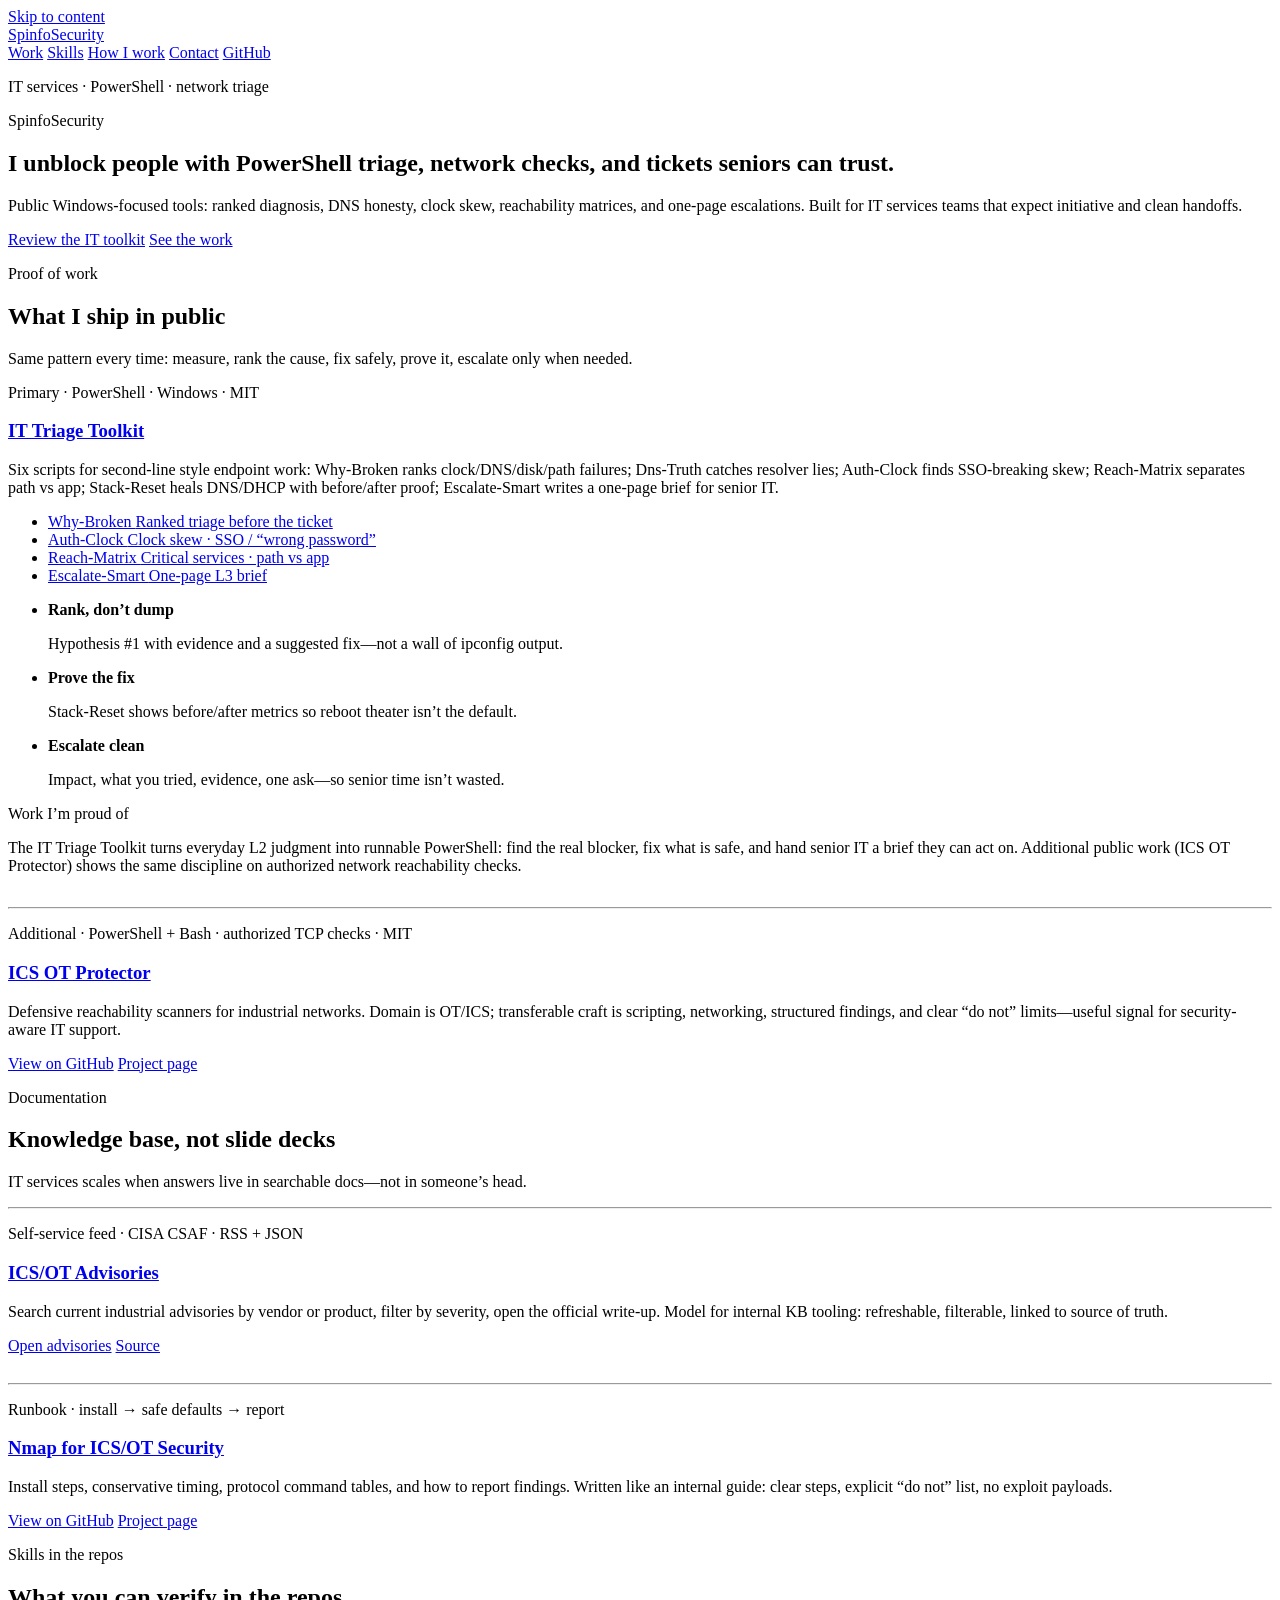
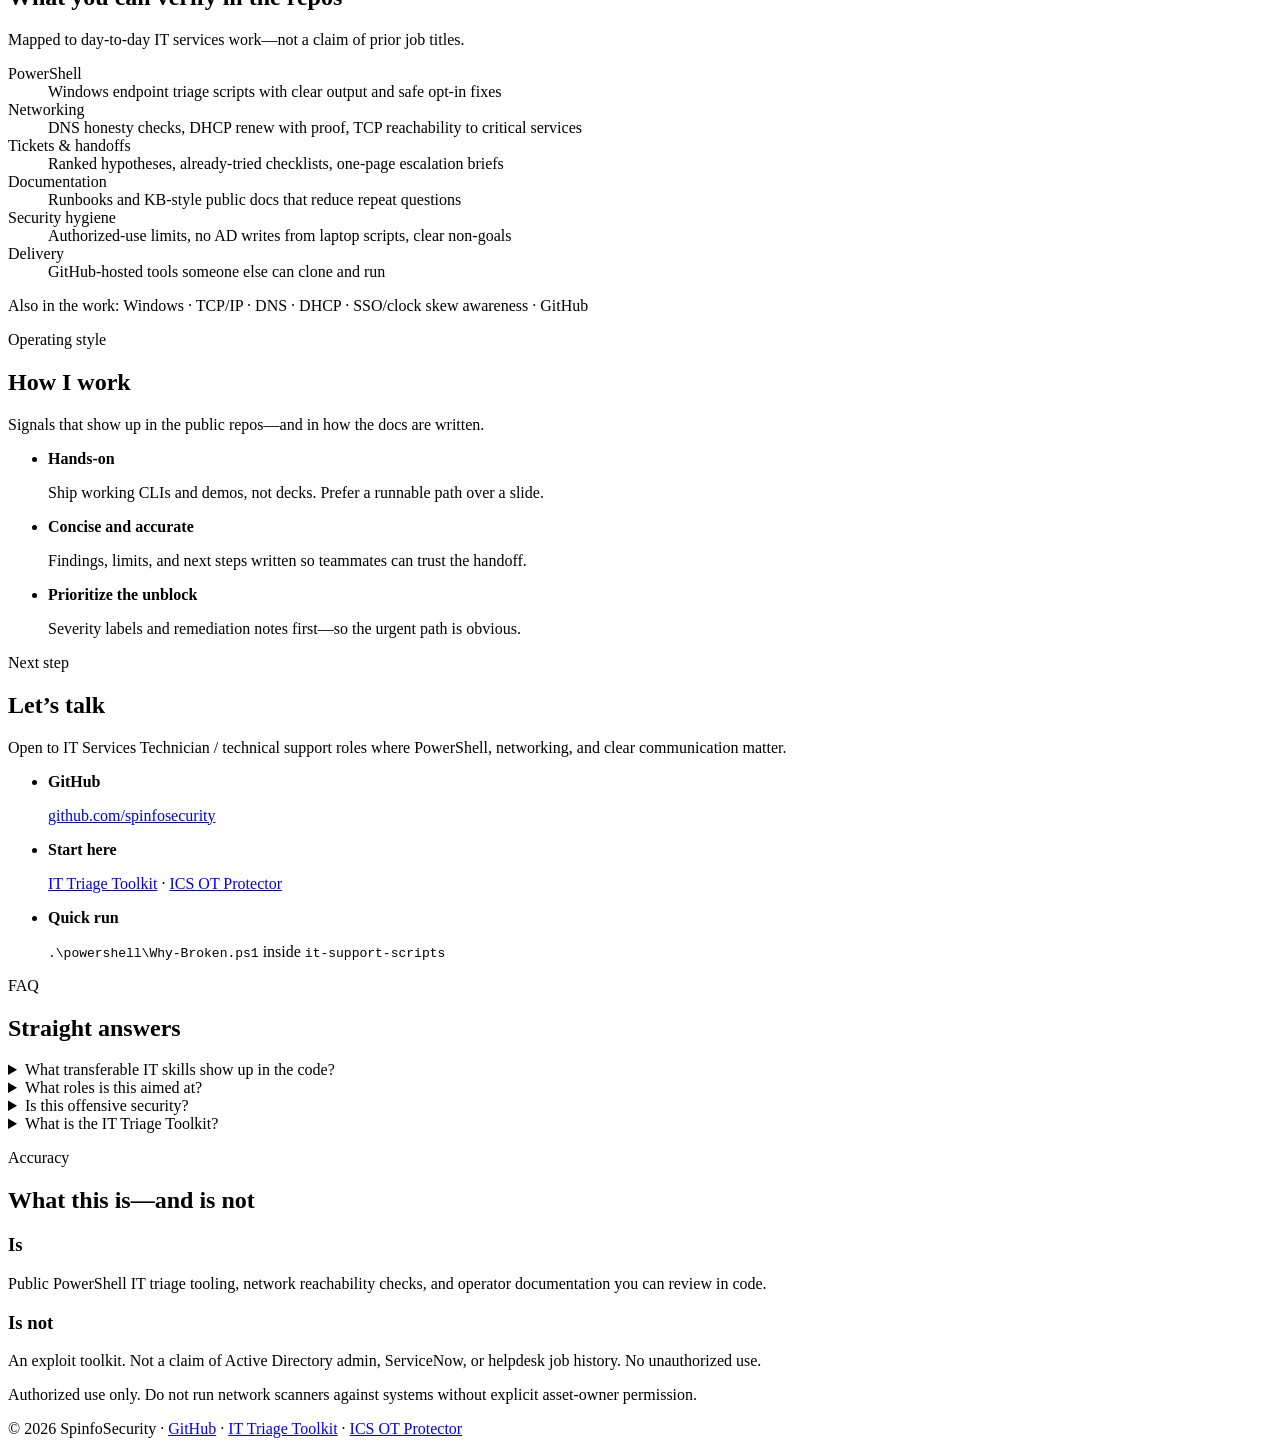
==== docs/job-hunting-site/index.html @ ee67f0ca "Interview-optimize docs for IT Services: triage toolkit first Rename framing to IT Triage Toolkit, d" ====
<!DOCTYPE html>
<html lang="en">
<head>
  <meta charset="utf-8">
  <meta name="viewport" content="width=device-width, initial-scale=1">
  <title>SpinfoSecurity | PowerShell IT Triage &amp; Network Troubleshooting</title>
  <meta name="description" content="PowerShell IT triage toolkit for Windows endpoints: ranked diagnosis, DNS honesty, clock skew, reachability checks, and clean escalations. Built for IT services teams that move fast.">
  <meta name="robots" content="index,follow,max-snippet:-1,max-image-preview:large">
  <meta name="author" content="SpinfoSecurity">
  <meta name="keywords" content="IT services, PowerShell, network troubleshooting, TCP/IP, DNS, DHCP, technical support, Windows, ticket escalation, IT documentation">
  <link rel="canonical" href="https://spinfosecurity.github.io/">
  <link rel="icon" href="/favicon.svg" type="image/svg+xml">
  <meta name="theme-color" content="#0a1219">
  <meta property="og:type" content="website">
  <meta property="og:locale" content="en_US">
  <meta property="og:site_name" content="SpinfoSecurity">
  <meta property="og:title" content="SpinfoSecurity | PowerShell IT Triage">
  <meta property="og:description" content="PowerShell tools for ranked endpoint triage, DNS/path checks, and escalation briefs—built for IT services work.">
  <meta property="og:url" content="https://spinfosecurity.github.io/">
  <meta property="og:image" content="https://spinfosecurity.github.io/og-image.svg">
  <meta name="twitter:card" content="summary_large_image">
  <meta name="twitter:image" content="https://spinfosecurity.github.io/og-image.svg">
  <meta name="twitter:title" content="SpinfoSecurity | PowerShell IT Triage">
  <meta name="twitter:description" content="Endpoint triage, network checks, and clean handoffs in public PowerShell.">
  <link rel="preconnect" href="https://fonts.googleapis.com">
  <link rel="preconnect" href="https://fonts.gstatic.com" crossorigin>
  <link href="https://fonts.googleapis.com/css2?family=IBM+Plex+Mono:wght@500;600&family=IBM+Plex+Sans:wght@400;600;700&family=Space+Grotesk:wght@500;600;700&display=swap" rel="stylesheet">
  <link rel="stylesheet" href="/styles.css">
  <script type="application/ld+json">
  {
    "@context": "https://schema.org",
    "@graph": [
      {
        "@type": "Person",
        "@id": "https://spinfosecurity.github.io/#person",
        "name": "SpinfoSecurity",
        "url": "https://spinfosecurity.github.io/",
        "sameAs": ["https://github.com/spinfosecurity"],
        "jobTitle": "IT services tooling — PowerShell triage and network troubleshooting",
        "description": "Builds public PowerShell tools for endpoint triage, DNS/path checks, and clean escalations, plus defensive network reachability scanners.",
        "knowsAbout": [
          "PowerShell",
          "Windows endpoint troubleshooting",
          "DNS and DHCP",
          "TCP/IP reachability",
          "Technical documentation",
          "Ticket escalation quality",
          "Network troubleshooting",
          "Security hygiene",
          "IT automation",
          "GitHub"
        ],
        "seeks": {
          "@type": "Occupation",
          "name": "IT Services Technician and technical support roles"
        }
      },
      {
        "@type": "WebSite",
        "@id": "https://spinfosecurity.github.io/#website",
        "url": "https://spinfosecurity.github.io/",
        "name": "SpinfoSecurity Portfolio",
        "description": "PowerShell IT triage portfolio: endpoint diagnosis, network checks, and escalation briefs in public code.",
        "publisher": { "@id": "https://spinfosecurity.github.io/#person" },
        "inLanguage": "en-US"
      },
      {
        "@type": "FAQPage",
        "@id": "https://spinfosecurity.github.io/#faq",
        "mainEntity": [
          {
            "@type": "Question",
            "name": "What transferable IT skills show up in the public code?",
            "acceptedAnswer": {
              "@type": "Answer",
              "text": "PowerShell on Windows for ranked endpoint triage, DNS honesty checks, clock skew (SSO), critical-service reachability, DNS/DHCP reset with proof, and one-page escalation briefs. Additional public work covers TCP reachability scanning and operator documentation."
            }
          },
          {
            "@type": "Question",
            "name": "What roles is SpinfoSecurity targeting?",
            "acceptedAnswer": {
              "@type": "Answer",
              "text": "IT Services Technician / technical support roles where PowerShell, network troubleshooting, clear tickets, and security hygiene matter. Public work demonstrates delivery—not a claim of prior job titles."
            }
          },
          {
            "@type": "Question",
            "name": "Is this offensive security or penetration testing?",
            "acceptedAnswer": {
              "@type": "Answer",
              "text": "No. The public tools perform authorized defensive TCP reachability checks. They are not an exploit framework, credential tester, or substitute for a full penetration test."
            }
          }
        ]
      }
    ]
  }
  </script>
</head>
<body>
  <a class="skip-link" href="#main">Skip to content</a>

  <header class="wrap top">
    <a class="brand" href="/">SpinfoSecurity</a>
    <nav class="nav" aria-label="Primary">
      <a href="#work">Work</a>
      <a href="#skills">Skills</a>
      <a href="#how">How I work</a>
      <a href="#contact">Contact</a>
      <a href="https://github.com/spinfosecurity">GitHub</a>
    </nav>
  </header>

  <main id="main">
    <section class="hero-band" aria-labelledby="hero-heading">
      <div class="wrap hero">
        <p class="kicker">IT services · PowerShell · network triage</p>
        <p class="hero-brand">SpinfoSecurity</p>
        <h1 id="hero-heading" class="hero-title">I unblock people with PowerShell triage, network checks, and tickets seniors can trust.</h1>
        <p class="lede">Public Windows-focused tools: ranked diagnosis, DNS honesty, clock skew, reachability matrices, and one-page escalations. Built for IT services teams that expect initiative and clean handoffs.</p>
        <div class="actions">
          <a class="btn" href="https://github.com/spinfosecurity/spinfosecurity/tree/main/it-support-scripts">Review the IT toolkit</a>
          <a class="btn btn-ghost" href="#work">See the work</a>
        </div>
      </div>
    </section>

    <div class="wrap">
      <section class="section" id="work" aria-labelledby="work-heading">
        <p class="section-label">Proof of work</p>
        <h2 id="work-heading">What I ship in public</h2>
        <p class="section-intro">Same pattern every time: measure, rank the cause, fix safely, prove it, escalate only when needed.</p>

        <article class="feature">
          <p class="feature-meta">Primary · PowerShell · Windows · MIT</p>
          <h3><a href="https://github.com/spinfosecurity/spinfosecurity/tree/main/it-support-scripts">IT Triage Toolkit</a></h3>
          <p>Six scripts for second-line style endpoint work: Why-Broken ranks clock/DNS/disk/path failures; Dns-Truth catches resolver lies; Auth-Clock finds SSO-breaking skew; Reach-Matrix separates path vs app; Stack-Reset heals DNS/DHCP with before/after proof; Escalate-Smart writes a one-page brief for senior IT.</p>
          <ul class="sector-list">
            <li>
              <a href="https://github.com/spinfosecurity/spinfosecurity/blob/main/it-support-scripts/powershell/Why-Broken.ps1">
                Why-Broken
                <span>Ranked triage before the ticket</span>
              </a>
            </li>
            <li>
              <a href="https://github.com/spinfosecurity/spinfosecurity/blob/main/it-support-scripts/powershell/Auth-Clock.ps1">
                Auth-Clock
                <span>Clock skew · SSO / “wrong password”</span>
              </a>
            </li>
            <li>
              <a href="https://github.com/spinfosecurity/spinfosecurity/blob/main/it-support-scripts/powershell/Reach-Matrix.ps1">
                Reach-Matrix
                <span>Critical services · path vs app</span>
              </a>
            </li>
            <li>
              <a href="https://github.com/spinfosecurity/spinfosecurity/blob/main/it-support-scripts/powershell/Escalate-Smart.ps1">
                Escalate-Smart
                <span>One-page L3 brief</span>
              </a>
            </li>
          </ul>
        </article>

        <ul class="proof-grid">
          <li>
            <strong>Rank, don’t dump</strong>
            <p>Hypothesis #1 with evidence and a suggested fix—not a wall of ipconfig output.</p>
          </li>
          <li>
            <strong>Prove the fix</strong>
            <p>Stack-Reset shows before/after metrics so reboot theater isn’t the default.</p>
          </li>
          <li>
            <strong>Escalate clean</strong>
            <p>Impact, what you tried, evidence, one ask—so senior time isn’t wasted.</p>
          </li>
        </ul>

        <div class="proud" aria-labelledby="proud-heading">
          <p class="section-label" id="proud-heading">Work I’m proud of</p>
          <p>The IT Triage Toolkit turns everyday L2 judgment into runnable PowerShell: find the real blocker, fix what is safe, and hand senior IT a brief they can act on. Additional public work (ICS OT Protector) shows the same discipline on authorized network reachability checks.</p>
        </div>

        <hr class="feature-rule" style="margin-top: 2rem;">

        <article class="feature">
          <p class="feature-meta">Additional · PowerShell + Bash · authorized TCP checks · MIT</p>
          <h3><a href="/projects/ics-ot-protector/">ICS OT Protector</a></h3>
          <p>Defensive reachability scanners for industrial networks. Domain is OT/ICS; transferable craft is scripting, networking, structured findings, and clear “do not” limits—useful signal for security-aware IT support.</p>
          <div class="actions">
            <a class="btn" href="https://github.com/spinfosecurity/ics-ot-protector">View on GitHub</a>
            <a class="btn btn-ghost" href="/projects/ics-ot-protector/">Project page</a>
          </div>
        </article>
      </section>

      <section class="section" id="docs" aria-labelledby="docs-heading">
        <p class="section-label">Documentation</p>
        <h2 id="docs-heading">Knowledge base, not slide decks</h2>
        <p class="section-intro">IT services scales when answers live in searchable docs—not in someone’s head.</p>

        <hr class="feature-rule">

        <article class="feature">
          <p class="feature-meta">Self-service feed · CISA CSAF · RSS + JSON</p>
          <h3><a href="https://spinfosecurity.github.io/ics-ot-advisories/">ICS/OT Advisories</a></h3>
          <p>Search current industrial advisories by vendor or product, filter by severity, open the official write-up. Model for internal KB tooling: refreshable, filterable, linked to source of truth.</p>
          <div class="actions">
            <a class="btn" href="https://spinfosecurity.github.io/ics-ot-advisories/">Open advisories</a>
            <a class="btn btn-ghost" href="https://github.com/spinfosecurity/ics-ot-advisories">Source</a>
          </div>
        </article>

        <hr class="feature-rule" style="margin-top: 1.75rem;">

        <article class="feature">
          <p class="feature-meta">Runbook · install → safe defaults → report</p>
          <h3><a href="/projects/nmap-ot-howto/">Nmap for ICS/OT Security</a></h3>
          <p>Install steps, conservative timing, protocol command tables, and how to report findings. Written like an internal guide: clear steps, explicit “do not” list, no exploit payloads.</p>
          <div class="actions">
            <a class="btn" href="https://github.com/spinfosecurity/nmap-ot-howto">View on GitHub</a>
            <a class="btn btn-ghost" href="/projects/nmap-ot-howto/">Project page</a>
          </div>
        </article>
      </section>

      <section class="section" id="skills" aria-labelledby="skills-heading">
        <p class="section-label">Skills in the repos</p>
        <h2 id="skills-heading">What you can verify in the repos</h2>
        <p class="section-intro">Mapped to day-to-day IT services work—not a claim of prior job titles.</p>

        <dl class="skill-list">
          <div>
            <dt>PowerShell</dt>
            <dd>Windows endpoint triage scripts with clear output and safe opt-in fixes</dd>
          </div>
          <div>
            <dt>Networking</dt>
            <dd>DNS honesty checks, DHCP renew with proof, TCP reachability to critical services</dd>
          </div>
          <div>
            <dt>Tickets &amp; handoffs</dt>
            <dd>Ranked hypotheses, already-tried checklists, one-page escalation briefs</dd>
          </div>
          <div>
            <dt>Documentation</dt>
            <dd>Runbooks and KB-style public docs that reduce repeat questions</dd>
          </div>
          <div>
            <dt>Security hygiene</dt>
            <dd>Authorized-use limits, no AD writes from laptop scripts, clear non-goals</dd>
          </div>
          <div>
            <dt>Delivery</dt>
            <dd>GitHub-hosted tools someone else can clone and run</dd>
          </div>
        </dl>

        <p class="keyword-plain">Also in the work: Windows · TCP/IP · DNS · DHCP · SSO/clock skew awareness · GitHub</p>
      </section>

      <section class="section" id="how" aria-labelledby="how-heading">
        <p class="section-label">Operating style</p>
        <h2 id="how-heading">How I work</h2>
        <p class="section-intro">Signals that show up in the public repos—and in how the docs are written.</p>
        <ul class="proof-grid">
          <li>
            <strong>Hands-on</strong>
            <p>Ship working CLIs and demos, not decks. Prefer a runnable path over a slide.</p>
          </li>
          <li>
            <strong>Concise and accurate</strong>
            <p>Findings, limits, and next steps written so teammates can trust the handoff.</p>
          </li>
          <li>
            <strong>Prioritize the unblock</strong>
            <p>Severity labels and remediation notes first—so the urgent path is obvious.</p>
          </li>
        </ul>
      </section>

      <section class="section" id="contact" aria-labelledby="contact-heading">
        <p class="section-label">Next step</p>
        <h2 id="contact-heading">Let’s talk</h2>
        <p class="section-intro">Open to IT Services Technician / technical support roles where PowerShell, networking, and clear communication matter.</p>
        <ul class="contact-list">
          <li>
            <strong>GitHub</strong>
            <p><a href="https://github.com/spinfosecurity">github.com/spinfosecurity</a></p>
          </li>
          <li>
            <strong>Start here</strong>
            <p><a href="https://github.com/spinfosecurity/spinfosecurity/tree/main/it-support-scripts">IT Triage Toolkit</a> · <a href="https://github.com/spinfosecurity/ics-ot-protector">ICS OT Protector</a></p>
          </li>
          <li>
            <strong>Quick run</strong>
            <p><code>.\powershell\Why-Broken.ps1</code> inside <code>it-support-scripts</code></p>
          </li>
        </ul>
      </section>

      <section class="section" id="faq" aria-labelledby="faq-heading">
        <p class="section-label">FAQ</p>
        <h2 id="faq-heading">Straight answers</h2>
        <div class="faq">
          <details>
            <summary>What transferable IT skills show up in the code?</summary>
            <p>PowerShell endpoint triage, DNS/DHCP checks, clock skew for SSO, critical-service reachability, escalation briefs, plus additional authorized TCP reachability tooling and runbook-style docs.</p>
          </details>
          <details>
            <summary>What roles is this aimed at?</summary>
            <p>IT Services Technician / technical support—where PowerShell, network troubleshooting, documentation, and security hygiene matter. Public work is proof of delivery, not a claim of prior titles.</p>
          </details>
          <details>
            <summary>Is this offensive security?</summary>
            <p>No. IT triage scripts are endpoint diagnostics. ICS tools perform authorized defensive TCP reachability checks only—not exploits, credential testing, or pen-tests.</p>
          </details>
          <details>
            <summary>What is the IT Triage Toolkit?</summary>
            <p>Six PowerShell scripts for second-line style work: ranked diagnosis, DNS honesty, auth clock, reach matrix, stack reset with proof, and smart escalation.</p>
          </details>
        </div>
      </section>

      <section class="section" aria-labelledby="truth-heading">
        <p class="section-label">Accuracy</p>
        <h2 id="truth-heading">What this is—and is not</h2>
        <div class="truth-box">
          <article>
            <h3>Is</h3>
            <p>Public PowerShell IT triage tooling, network reachability checks, and operator documentation you can review in code.</p>
          </article>
          <article>
            <h3>Is not</h3>
            <p>An exploit toolkit. Not a claim of Active Directory admin, ServiceNow, or helpdesk job history. No unauthorized use.</p>
          </article>
        </div>
        <p class="notice">Authorized use only. Do not run network scanners against systems without explicit asset-owner permission.</p>
      </section>
    </div>
  </main>

  <footer class="wrap">
    <p>© 2026 SpinfoSecurity · <a href="https://github.com/spinfosecurity">GitHub</a> · <a href="https://github.com/spinfosecurity/spinfosecurity/tree/main/it-support-scripts">IT Triage Toolkit</a> · <a href="/projects/ics-ot-protector/">ICS OT Protector</a></p>
  </footer>
</body>
</html>
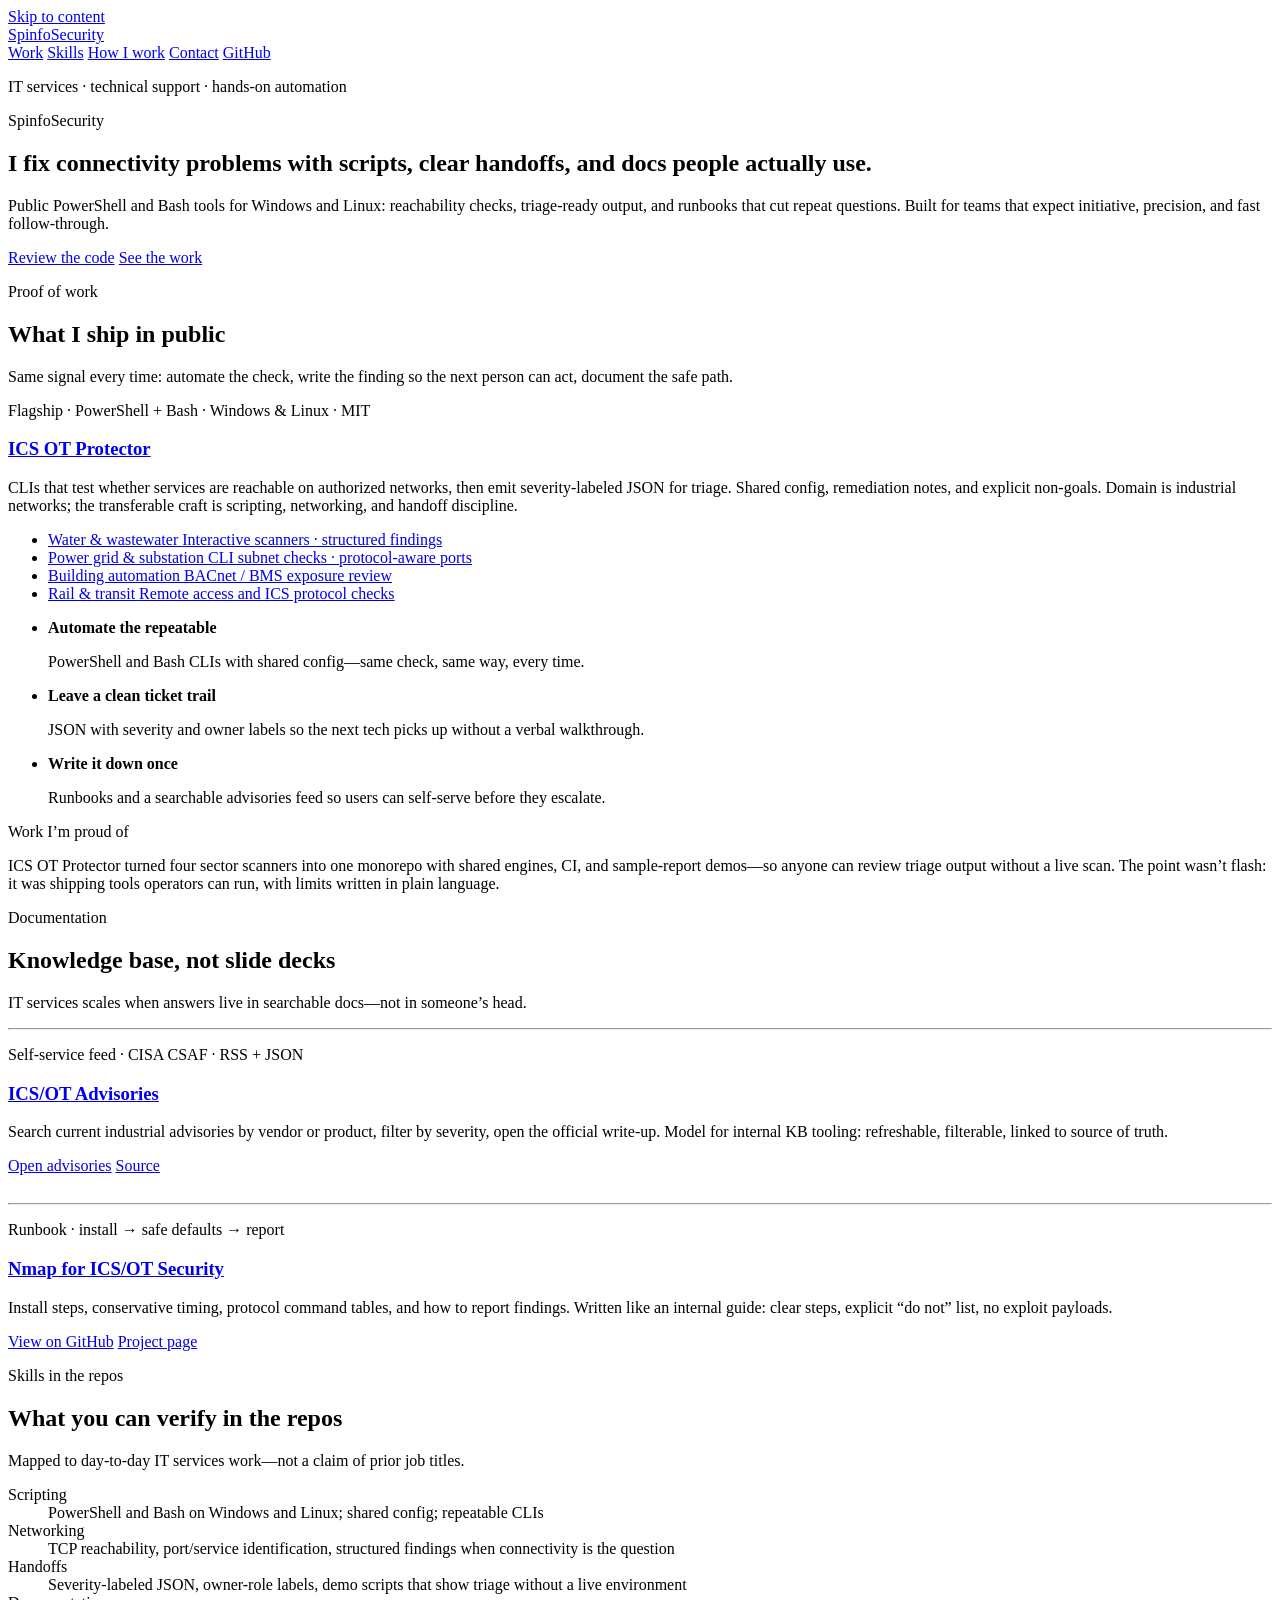
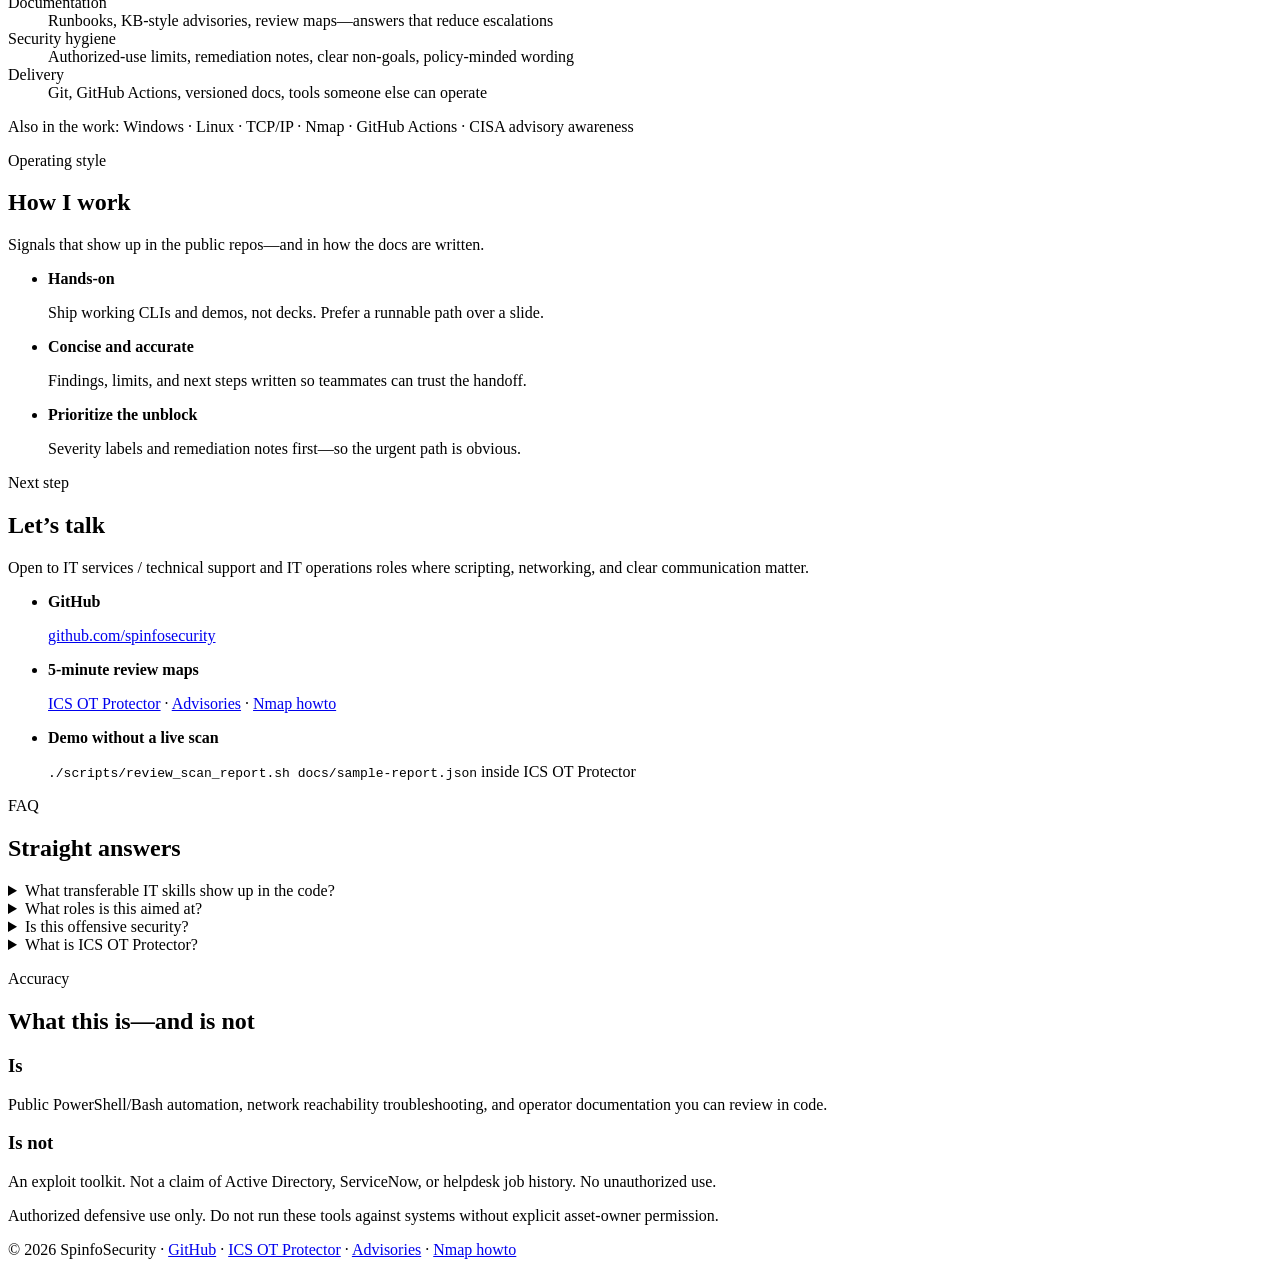
==== commit 7ac8658c: "Remove FAQ Straight answers section from portfolio Drop the on-page FAQ block and FAQPage JSON-LD so" ====
--- a/docs/job-hunting-site/index.html
+++ b/docs/job-hunting-site/index.html
@@ -3,25 +3,25 @@
 <head>
   <meta charset="utf-8">
   <meta name="viewport" content="width=device-width, initial-scale=1">
-  <title>SpinfoSecurity | PowerShell IT Triage &amp; Network Troubleshooting</title>
-  <meta name="description" content="PowerShell IT triage toolkit for Windows endpoints: ranked diagnosis, DNS honesty, clock skew, reachability checks, and clean escalations. Built for IT services teams that move fast.">
+  <title>SpinfoSecurity | Hands-on IT Automation &amp; Network Troubleshooting</title>
+  <meta name="description" content="Public PowerShell and Bash work for network troubleshooting, clear handoffs, and security-aware automation. Built for IT operations and technical support teams that move fast.">
   <meta name="robots" content="index,follow,max-snippet:-1,max-image-preview:large">
   <meta name="author" content="SpinfoSecurity">
-  <meta name="keywords" content="IT services, PowerShell, network troubleshooting, TCP/IP, DNS, DHCP, technical support, Windows, ticket escalation, IT documentation">
+  <meta name="keywords" content="IT automation, PowerShell, Bash, network troubleshooting, TCP/IP, technical support, IT documentation, security hygiene, Windows, Linux, GitHub Actions">
   <link rel="canonical" href="https://spinfosecurity.github.io/">
   <link rel="icon" href="/favicon.svg" type="image/svg+xml">
   <meta name="theme-color" content="#0a1219">
   <meta property="og:type" content="website">
   <meta property="og:locale" content="en_US">
   <meta property="og:site_name" content="SpinfoSecurity">
-  <meta property="og:title" content="SpinfoSecurity | PowerShell IT Triage">
-  <meta property="og:description" content="PowerShell tools for ranked endpoint triage, DNS/path checks, and escalation briefs—built for IT services work.">
+  <meta property="og:title" content="SpinfoSecurity | Hands-on IT Automation">
+  <meta property="og:description" content="PowerShell and Bash you can verify: network checks, triage output, and docs that reduce repeat questions.">
   <meta property="og:url" content="https://spinfosecurity.github.io/">
   <meta property="og:image" content="https://spinfosecurity.github.io/og-image.svg">
   <meta name="twitter:card" content="summary_large_image">
   <meta name="twitter:image" content="https://spinfosecurity.github.io/og-image.svg">
-  <meta name="twitter:title" content="SpinfoSecurity | PowerShell IT Triage">
-  <meta name="twitter:description" content="Endpoint triage, network checks, and clean handoffs in public PowerShell.">
+  <meta name="twitter:title" content="SpinfoSecurity | Hands-on IT Automation">
+  <meta name="twitter:description" content="Scripting, network troubleshooting, and operator docs—open to IT operations and technical support roles.">
   <link rel="preconnect" href="https://fonts.googleapis.com">
   <link rel="preconnect" href="https://fonts.gstatic.com" crossorigin>
   <link href="https://fonts.googleapis.com/css2?family=IBM+Plex+Mono:wght@500;600&family=IBM+Plex+Sans:wght@400;600;700&family=Space+Grotesk:wght@500;600;700&display=swap" rel="stylesheet">
@@ -36,23 +36,23 @@
         "name": "SpinfoSecurity",
         "url": "https://spinfosecurity.github.io/",
         "sameAs": ["https://github.com/spinfosecurity"],
-        "jobTitle": "IT services tooling — PowerShell triage and network troubleshooting",
-        "description": "Builds public PowerShell tools for endpoint triage, DNS/path checks, and clean escalations, plus defensive network reachability scanners.",
+        "jobTitle": "IT automation and technical support tooling developer",
+        "description": "Builds public PowerShell and Bash tools for network troubleshooting, operator documentation, and security-aware automation.",
         "knowsAbout": [
-          "PowerShell",
-          "Windows endpoint troubleshooting",
-          "DNS and DHCP",
-          "TCP/IP reachability",
+          "PowerShell automation",
+          "Bash scripting",
+          "Network troubleshooting",
+          "TCP/IP",
           "Technical documentation",
-          "Ticket escalation quality",
-          "Network troubleshooting",
+          "Windows",
+          "Linux",
           "Security hygiene",
           "IT automation",
-          "GitHub"
+          "GitHub Actions"
         ],
         "seeks": {
           "@type": "Occupation",
-          "name": "IT Services Technician and technical support roles"
+          "name": "IT services, technical support, and IT operations roles"
         }
       },
       {
@@ -60,39 +60,9 @@
         "@id": "https://spinfosecurity.github.io/#website",
         "url": "https://spinfosecurity.github.io/",
         "name": "SpinfoSecurity Portfolio",
-        "description": "PowerShell IT triage portfolio: endpoint diagnosis, network checks, and escalation briefs in public code.",
+        "description": "Hands-on IT automation portfolio: PowerShell, Bash, network troubleshooting, and operator documentation in public code.",
         "publisher": { "@id": "https://spinfosecurity.github.io/#person" },
         "inLanguage": "en-US"
-      },
-      {
-        "@type": "FAQPage",
-        "@id": "https://spinfosecurity.github.io/#faq",
-        "mainEntity": [
-          {
-            "@type": "Question",
-            "name": "What transferable IT skills show up in the public code?",
-            "acceptedAnswer": {
-              "@type": "Answer",
-              "text": "PowerShell on Windows for ranked endpoint triage, DNS honesty checks, clock skew (SSO), critical-service reachability, DNS/DHCP reset with proof, and one-page escalation briefs. Additional public work covers TCP reachability scanning and operator documentation."
-            }
-          },
-          {
-            "@type": "Question",
-            "name": "What roles is SpinfoSecurity targeting?",
-            "acceptedAnswer": {
-              "@type": "Answer",
-              "text": "IT Services Technician / technical support roles where PowerShell, network troubleshooting, clear tickets, and security hygiene matter. Public work demonstrates delivery—not a claim of prior job titles."
-            }
-          },
-          {
-            "@type": "Question",
-            "name": "Is this offensive security or penetration testing?",
-            "acceptedAnswer": {
-              "@type": "Answer",
-              "text": "No. The public tools perform authorized defensive TCP reachability checks. They are not an exploit framework, credential tester, or substitute for a full penetration test."
-            }
-          }
-        ]
       }
     ]
   }
@@ -115,12 +85,12 @@
   <main id="main">
     <section class="hero-band" aria-labelledby="hero-heading">
       <div class="wrap hero">
-        <p class="kicker">IT services · PowerShell · network triage</p>
+        <p class="kicker">IT services · technical support · hands-on automation</p>
         <p class="hero-brand">SpinfoSecurity</p>
-        <h1 id="hero-heading" class="hero-title">I unblock people with PowerShell triage, network checks, and tickets seniors can trust.</h1>
-        <p class="lede">Public Windows-focused tools: ranked diagnosis, DNS honesty, clock skew, reachability matrices, and one-page escalations. Built for IT services teams that expect initiative and clean handoffs.</p>
+        <h1 id="hero-heading" class="hero-title">I fix connectivity problems with scripts, clear handoffs, and docs people actually use.</h1>
+        <p class="lede">Public PowerShell and Bash tools for Windows and Linux: reachability checks, triage-ready output, and runbooks that cut repeat questions. Built for teams that expect initiative, precision, and fast follow-through.</p>
         <div class="actions">
-          <a class="btn" href="https://github.com/spinfosecurity/spinfosecurity/tree/main/it-support-scripts">Review the IT toolkit</a>
+          <a class="btn" href="https://github.com/spinfosecurity/ics-ot-protector">Review the code</a>
           <a class="btn btn-ghost" href="#work">See the work</a>
         </div>
       </div>
@@ -130,35 +100,35 @@
       <section class="section" id="work" aria-labelledby="work-heading">
         <p class="section-label">Proof of work</p>
         <h2 id="work-heading">What I ship in public</h2>
-        <p class="section-intro">Same pattern every time: measure, rank the cause, fix safely, prove it, escalate only when needed.</p>
+        <p class="section-intro">Same signal every time: automate the check, write the finding so the next person can act, document the safe path.</p>
 
         <article class="feature">
-          <p class="feature-meta">Primary · PowerShell · Windows · MIT</p>
-          <h3><a href="https://github.com/spinfosecurity/spinfosecurity/tree/main/it-support-scripts">IT Triage Toolkit</a></h3>
-          <p>Six scripts for second-line style endpoint work: Why-Broken ranks clock/DNS/disk/path failures; Dns-Truth catches resolver lies; Auth-Clock finds SSO-breaking skew; Reach-Matrix separates path vs app; Stack-Reset heals DNS/DHCP with before/after proof; Escalate-Smart writes a one-page brief for senior IT.</p>
+          <p class="feature-meta">Flagship · PowerShell + Bash · Windows &amp; Linux · MIT</p>
+          <h3><a href="/projects/ics-ot-protector/">ICS OT Protector</a></h3>
+          <p>CLIs that test whether services are reachable on authorized networks, then emit severity-labeled JSON for triage. Shared config, remediation notes, and explicit non-goals. Domain is industrial networks; the transferable craft is scripting, networking, and handoff discipline.</p>
           <ul class="sector-list">
             <li>
-              <a href="https://github.com/spinfosecurity/spinfosecurity/blob/main/it-support-scripts/powershell/Why-Broken.ps1">
-                Why-Broken
-                <span>Ranked triage before the ticket</span>
+              <a href="https://github.com/spinfosecurity/ics-ot-protector/tree/main/scanners/water">
+                Water &amp; wastewater
+                <span>Interactive scanners · structured findings</span>
               </a>
             </li>
             <li>
-              <a href="https://github.com/spinfosecurity/spinfosecurity/blob/main/it-support-scripts/powershell/Auth-Clock.ps1">
-                Auth-Clock
-                <span>Clock skew · SSO / “wrong password”</span>
+              <a href="https://github.com/spinfosecurity/ics-ot-protector/tree/main/scanners/energy-grid">
+                Power grid &amp; substation
+                <span>CLI subnet checks · protocol-aware ports</span>
               </a>
             </li>
             <li>
-              <a href="https://github.com/spinfosecurity/spinfosecurity/blob/main/it-support-scripts/powershell/Reach-Matrix.ps1">
-                Reach-Matrix
-                <span>Critical services · path vs app</span>
+              <a href="https://github.com/spinfosecurity/ics-ot-protector/tree/main/scanners/bas">
+                Building automation
+                <span>BACnet / BMS exposure review</span>
               </a>
             </li>
             <li>
-              <a href="https://github.com/spinfosecurity/spinfosecurity/blob/main/it-support-scripts/powershell/Escalate-Smart.ps1">
-                Escalate-Smart
-                <span>One-page L3 brief</span>
+              <a href="https://github.com/spinfosecurity/ics-ot-protector/tree/main/scanners/rail">
+                Rail &amp; transit
+                <span>Remote access and ICS protocol checks</span>
               </a>
             </li>
           </ul>
@@ -166,35 +136,23 @@
 
         <ul class="proof-grid">
           <li>
-            <strong>Rank, don’t dump</strong>
-            <p>Hypothesis #1 with evidence and a suggested fix—not a wall of ipconfig output.</p>
-          </li>
-          <li>
-            <strong>Prove the fix</strong>
-            <p>Stack-Reset shows before/after metrics so reboot theater isn’t the default.</p>
-          </li>
-          <li>
-            <strong>Escalate clean</strong>
-            <p>Impact, what you tried, evidence, one ask—so senior time isn’t wasted.</p>
+            <strong>Automate the repeatable</strong>
+            <p>PowerShell and Bash CLIs with shared config—same check, same way, every time.</p>
+          </li>
+          <li>
+            <strong>Leave a clean ticket trail</strong>
+            <p>JSON with severity and owner labels so the next tech picks up without a verbal walkthrough.</p>
+          </li>
+          <li>
+            <strong>Write it down once</strong>
+            <p>Runbooks and a searchable advisories feed so users can self-serve before they escalate.</p>
           </li>
         </ul>
 
         <div class="proud" aria-labelledby="proud-heading">
           <p class="section-label" id="proud-heading">Work I’m proud of</p>
-          <p>The IT Triage Toolkit turns everyday L2 judgment into runnable PowerShell: find the real blocker, fix what is safe, and hand senior IT a brief they can act on. Additional public work (ICS OT Protector) shows the same discipline on authorized network reachability checks.</p>
+          <p>ICS OT Protector turned four sector scanners into one monorepo with shared engines, CI, and sample-report demos—so anyone can review triage output without a live scan. The point wasn’t flash: it was shipping tools operators can run, with limits written in plain language.</p>
         </div>
-
-        <hr class="feature-rule" style="margin-top: 2rem;">
-
-        <article class="feature">
-          <p class="feature-meta">Additional · PowerShell + Bash · authorized TCP checks · MIT</p>
-          <h3><a href="/projects/ics-ot-protector/">ICS OT Protector</a></h3>
-          <p>Defensive reachability scanners for industrial networks. Domain is OT/ICS; transferable craft is scripting, networking, structured findings, and clear “do not” limits—useful signal for security-aware IT support.</p>
-          <div class="actions">
-            <a class="btn" href="https://github.com/spinfosecurity/ics-ot-protector">View on GitHub</a>
-            <a class="btn btn-ghost" href="/projects/ics-ot-protector/">Project page</a>
-          </div>
-        </article>
       </section>
 
       <section class="section" id="docs" aria-labelledby="docs-heading">
@@ -234,32 +192,32 @@
 
         <dl class="skill-list">
           <div>
-            <dt>PowerShell</dt>
-            <dd>Windows endpoint triage scripts with clear output and safe opt-in fixes</dd>
+            <dt>Scripting</dt>
+            <dd>PowerShell and Bash on Windows and Linux; shared config; repeatable CLIs</dd>
           </div>
           <div>
             <dt>Networking</dt>
-            <dd>DNS honesty checks, DHCP renew with proof, TCP reachability to critical services</dd>
-          </div>
-          <div>
-            <dt>Tickets &amp; handoffs</dt>
-            <dd>Ranked hypotheses, already-tried checklists, one-page escalation briefs</dd>
+            <dd>TCP reachability, port/service identification, structured findings when connectivity is the question</dd>
+          </div>
+          <div>
+            <dt>Handoffs</dt>
+            <dd>Severity-labeled JSON, owner-role labels, demo scripts that show triage without a live environment</dd>
           </div>
           <div>
             <dt>Documentation</dt>
-            <dd>Runbooks and KB-style public docs that reduce repeat questions</dd>
+            <dd>Runbooks, KB-style advisories, review maps—answers that reduce escalations</dd>
           </div>
           <div>
             <dt>Security hygiene</dt>
-            <dd>Authorized-use limits, no AD writes from laptop scripts, clear non-goals</dd>
+            <dd>Authorized-use limits, remediation notes, clear non-goals, policy-minded wording</dd>
           </div>
           <div>
             <dt>Delivery</dt>
-            <dd>GitHub-hosted tools someone else can clone and run</dd>
+            <dd>Git, GitHub Actions, versioned docs, tools someone else can operate</dd>
           </div>
         </dl>
 
-        <p class="keyword-plain">Also in the work: Windows · TCP/IP · DNS · DHCP · SSO/clock skew awareness · GitHub</p>
+        <p class="keyword-plain">Also in the work: Windows · Linux · TCP/IP · Nmap · GitHub Actions · CISA advisory awareness</p>
       </section>
 
       <section class="section" id="how" aria-labelledby="how-heading">
@@ -285,19 +243,19 @@
       <section class="section" id="contact" aria-labelledby="contact-heading">
         <p class="section-label">Next step</p>
         <h2 id="contact-heading">Let’s talk</h2>
-        <p class="section-intro">Open to IT Services Technician / technical support roles where PowerShell, networking, and clear communication matter.</p>
+        <p class="section-intro">Open to IT services / technical support and IT operations roles where scripting, networking, and clear communication matter.</p>
         <ul class="contact-list">
           <li>
             <strong>GitHub</strong>
             <p><a href="https://github.com/spinfosecurity">github.com/spinfosecurity</a></p>
           </li>
           <li>
-            <strong>Start here</strong>
-            <p><a href="https://github.com/spinfosecurity/spinfosecurity/tree/main/it-support-scripts">IT Triage Toolkit</a> · <a href="https://github.com/spinfosecurity/ics-ot-protector">ICS OT Protector</a></p>
-          </li>
-          <li>
-            <strong>Quick run</strong>
-            <p><code>.\powershell\Why-Broken.ps1</code> inside <code>it-support-scripts</code></p>
+            <strong>5-minute review maps</strong>
+            <p><a href="https://github.com/spinfosecurity/ics-ot-protector/blob/main/docs/for-employers.md">ICS OT Protector</a> · <a href="https://github.com/spinfosecurity/ics-ot-advisories/blob/main/FOR-EMPLOYERS.md">Advisories</a> · <a href="https://github.com/spinfosecurity/nmap-ot-howto/blob/main/FOR-EMPLOYERS.md">Nmap howto</a></p>
+          </li>
+          <li>
+            <strong>Demo without a live scan</strong>
+            <p><code>./scripts/review_scan_report.sh docs/sample-report.json</code> inside ICS OT Protector</p>
           </li>
         </ul>
       </section>
@@ -308,19 +266,19 @@
         <div class="faq">
           <details>
             <summary>What transferable IT skills show up in the code?</summary>
-            <p>PowerShell endpoint triage, DNS/DHCP checks, clock skew for SSO, critical-service reachability, escalation briefs, plus additional authorized TCP reachability tooling and runbook-style docs.</p>
+            <p>PowerShell and Bash on Windows and Linux, TCP/IP reachability troubleshooting, structured triage output, runbook-style docs, Git/GitHub Actions, and security-aware workflows with clear authorized-use limits.</p>
           </details>
           <details>
             <summary>What roles is this aimed at?</summary>
-            <p>IT Services Technician / technical support—where PowerShell, network troubleshooting, documentation, and security hygiene matter. Public work is proof of delivery, not a claim of prior titles.</p>
+            <p>IT services / technical support and IT operations—where scripting, network troubleshooting, documentation, and security hygiene matter. Public work is proof of delivery, not a claim of prior titles.</p>
           </details>
           <details>
             <summary>Is this offensive security?</summary>
-            <p>No. IT triage scripts are endpoint diagnostics. ICS tools perform authorized defensive TCP reachability checks only—not exploits, credential testing, or pen-tests.</p>
+            <p>No. Authorized defensive TCP reachability checks only. Not an exploit framework, credential tester, or pen-test substitute.</p>
           </details>
           <details>
-            <summary>What is the IT Triage Toolkit?</summary>
-            <p>Six PowerShell scripts for second-line style work: ranked diagnosis, DNS honesty, auth clock, reach matrix, stack reset with proof, and smart escalation.</p>
+            <summary>What is ICS OT Protector?</summary>
+            <p>An open-source monorepo of sector scanners (water, energy, building automation, rail) with shared engines and JSON reports. Domain is OT/ICS; craft is automation, networking, and operator docs.</p>
           </details>
         </div>
       </section>
@@ -331,20 +289,20 @@
         <div class="truth-box">
           <article>
             <h3>Is</h3>
-            <p>Public PowerShell IT triage tooling, network reachability checks, and operator documentation you can review in code.</p>
+            <p>Public PowerShell/Bash automation, network reachability troubleshooting, and operator documentation you can review in code.</p>
           </article>
           <article>
             <h3>Is not</h3>
-            <p>An exploit toolkit. Not a claim of Active Directory admin, ServiceNow, or helpdesk job history. No unauthorized use.</p>
+            <p>An exploit toolkit. Not a claim of Active Directory, ServiceNow, or helpdesk job history. No unauthorized use.</p>
           </article>
         </div>
-        <p class="notice">Authorized use only. Do not run network scanners against systems without explicit asset-owner permission.</p>
+        <p class="notice">Authorized defensive use only. Do not run these tools against systems without explicit asset-owner permission.</p>
       </section>
     </div>
   </main>
 
   <footer class="wrap">
-    <p>© 2026 SpinfoSecurity · <a href="https://github.com/spinfosecurity">GitHub</a> · <a href="https://github.com/spinfosecurity/spinfosecurity/tree/main/it-support-scripts">IT Triage Toolkit</a> · <a href="/projects/ics-ot-protector/">ICS OT Protector</a></p>
+    <p>© 2026 SpinfoSecurity · <a href="https://github.com/spinfosecurity">GitHub</a> · <a href="/projects/ics-ot-protector/">ICS OT Protector</a> · <a href="https://spinfosecurity.github.io/ics-ot-advisories/">Advisories</a> · <a href="/projects/nmap-ot-howto/">Nmap howto</a></p>
   </footer>
 </body>
 </html>
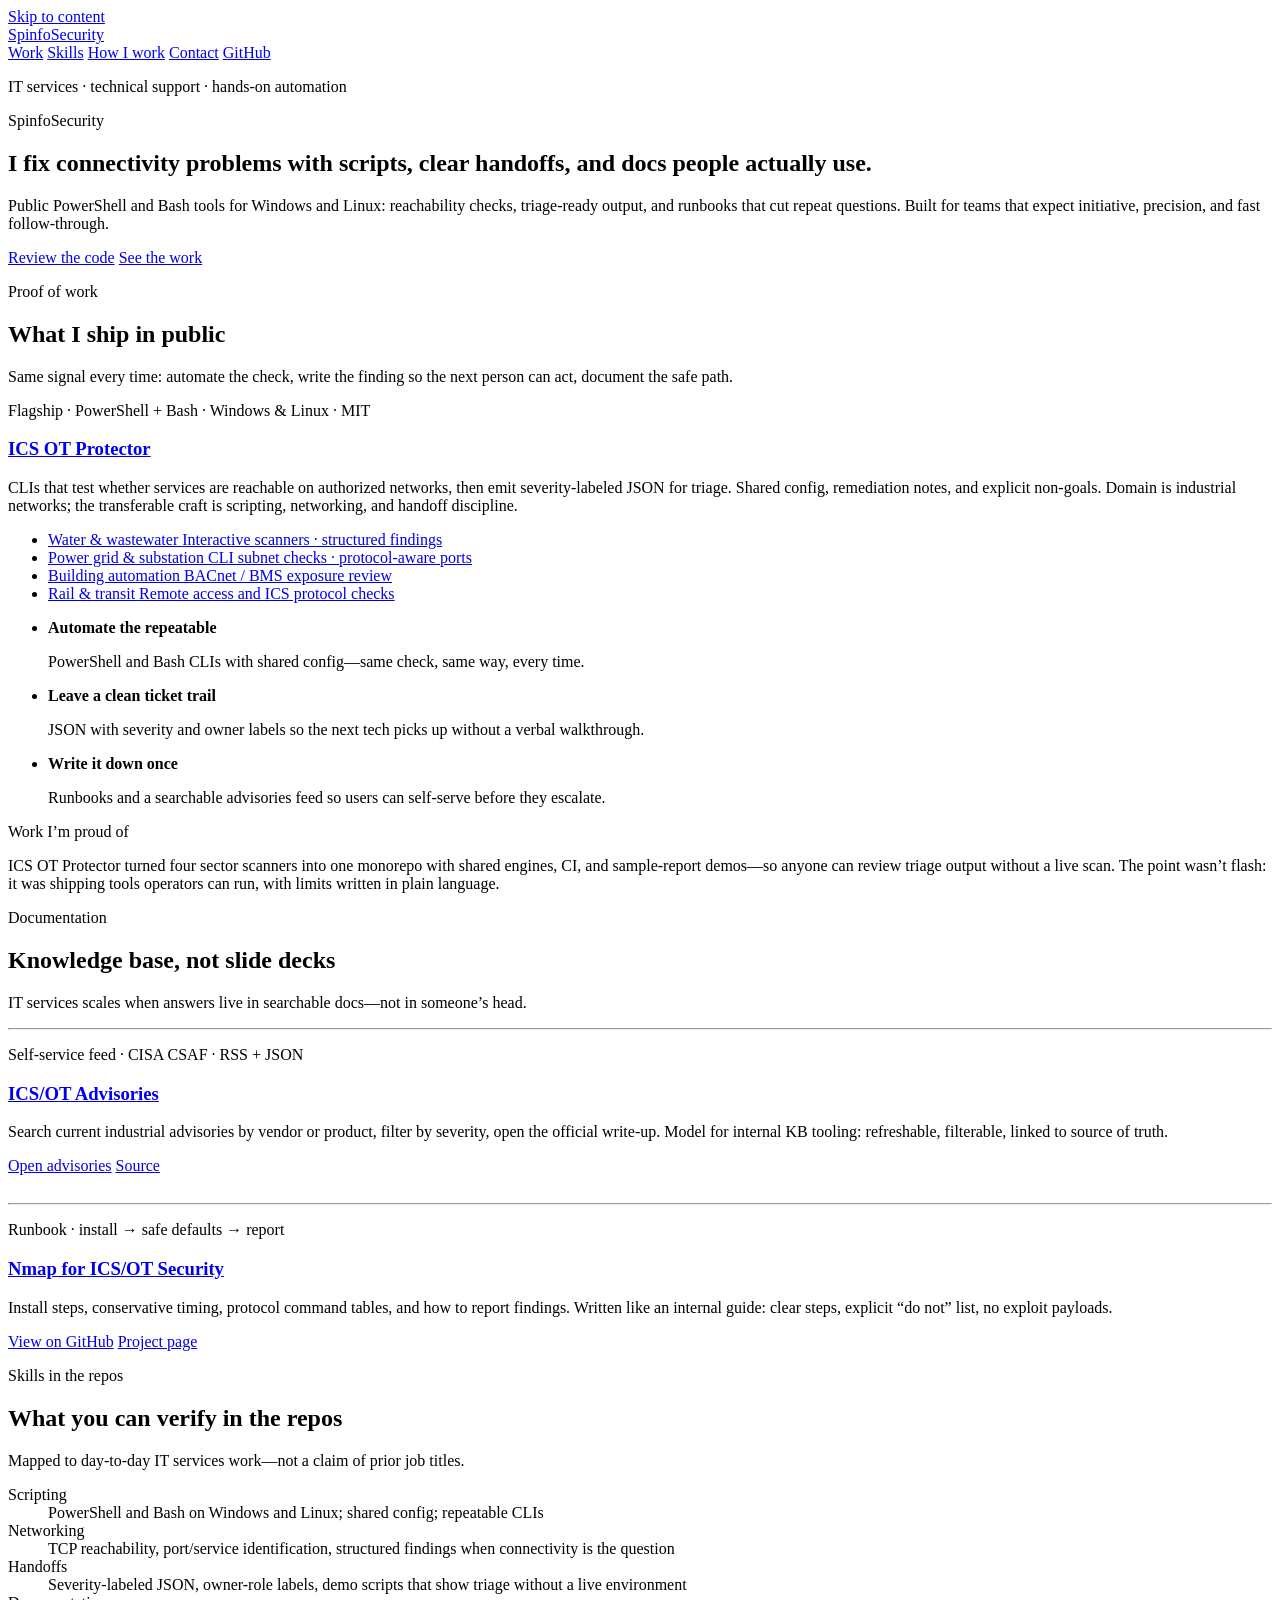
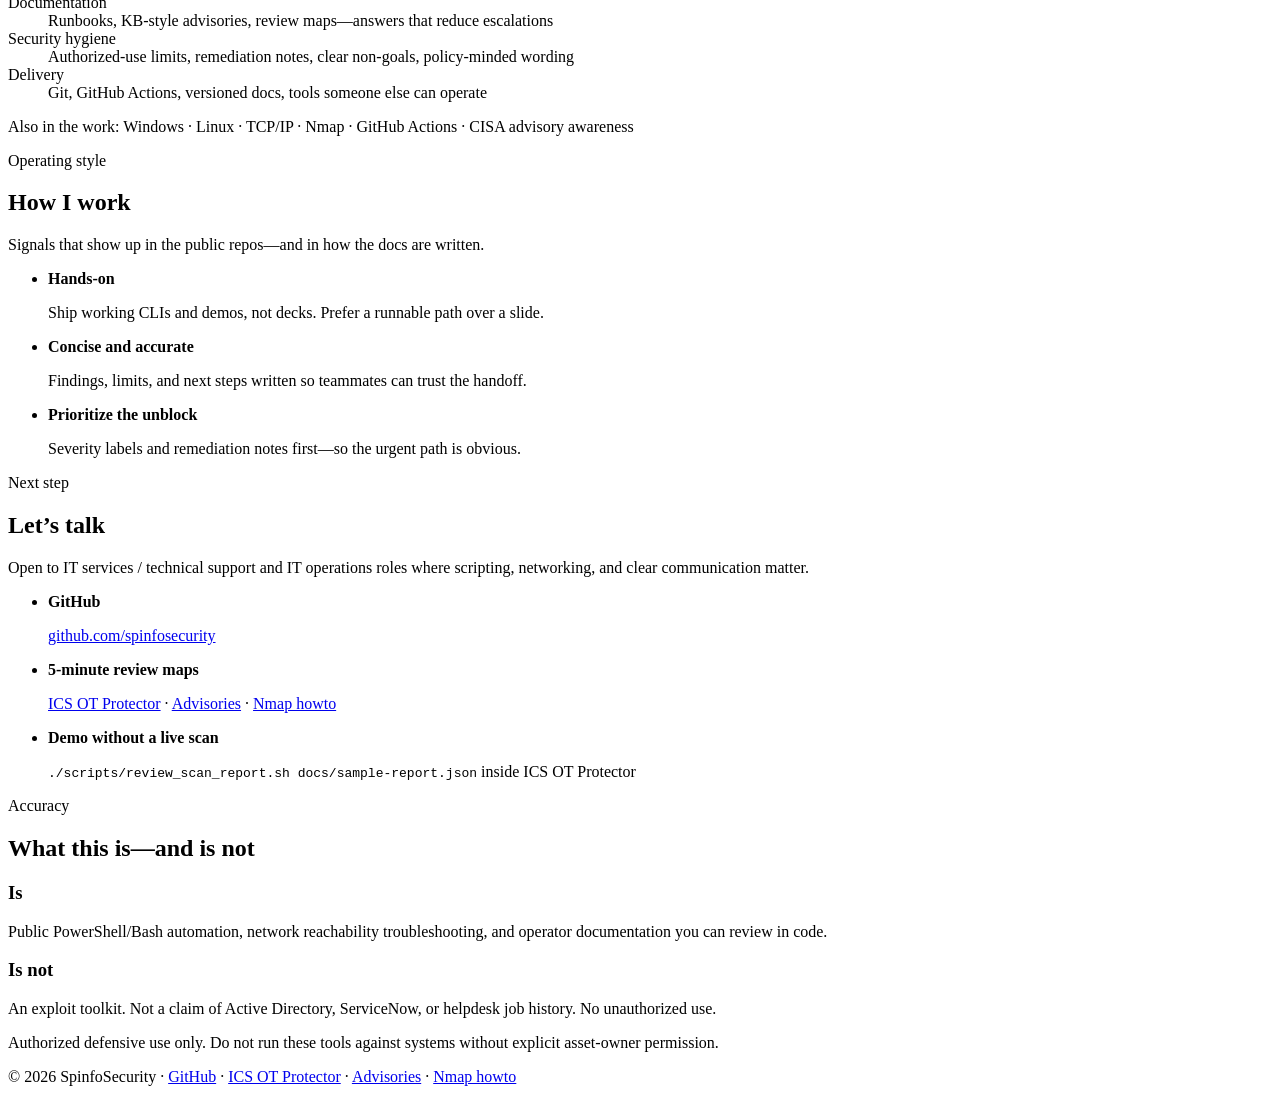
==== commit 9f2f1858: "Remove on-page FAQ Straight answers block Complete the FAQ removal by deleting the visible section a" ====
--- a/docs/job-hunting-site/index.html
+++ b/docs/job-hunting-site/index.html
@@ -260,29 +260,6 @@
         </ul>
       </section>
 
-      <section class="section" id="faq" aria-labelledby="faq-heading">
-        <p class="section-label">FAQ</p>
-        <h2 id="faq-heading">Straight answers</h2>
-        <div class="faq">
-          <details>
-            <summary>What transferable IT skills show up in the code?</summary>
-            <p>PowerShell and Bash on Windows and Linux, TCP/IP reachability troubleshooting, structured triage output, runbook-style docs, Git/GitHub Actions, and security-aware workflows with clear authorized-use limits.</p>
-          </details>
-          <details>
-            <summary>What roles is this aimed at?</summary>
-            <p>IT services / technical support and IT operations—where scripting, network troubleshooting, documentation, and security hygiene matter. Public work is proof of delivery, not a claim of prior titles.</p>
-          </details>
-          <details>
-            <summary>Is this offensive security?</summary>
-            <p>No. Authorized defensive TCP reachability checks only. Not an exploit framework, credential tester, or pen-test substitute.</p>
-          </details>
-          <details>
-            <summary>What is ICS OT Protector?</summary>
-            <p>An open-source monorepo of sector scanners (water, energy, building automation, rail) with shared engines and JSON reports. Domain is OT/ICS; craft is automation, networking, and operator docs.</p>
-          </details>
-        </div>
-      </section>
-
       <section class="section" aria-labelledby="truth-heading">
         <p class="section-label">Accuracy</p>
         <h2 id="truth-heading">What this is—and is not</h2>
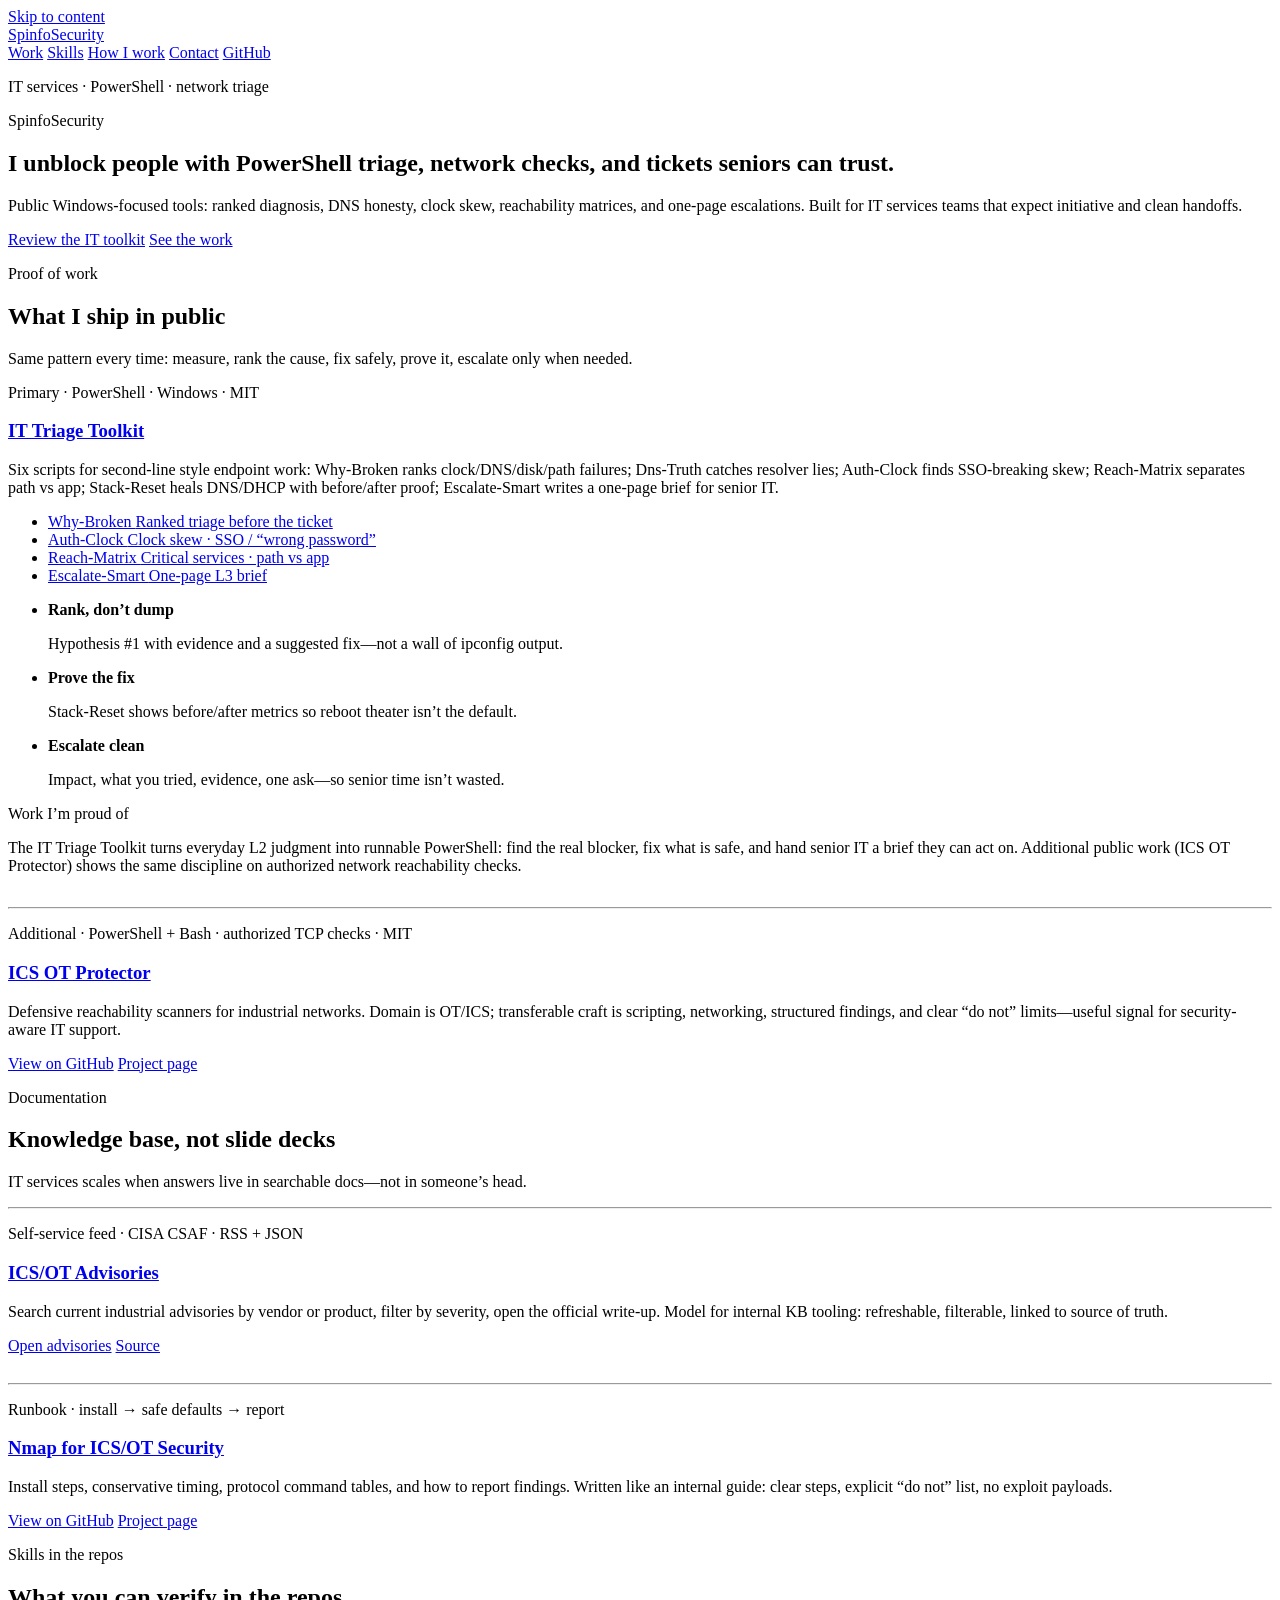
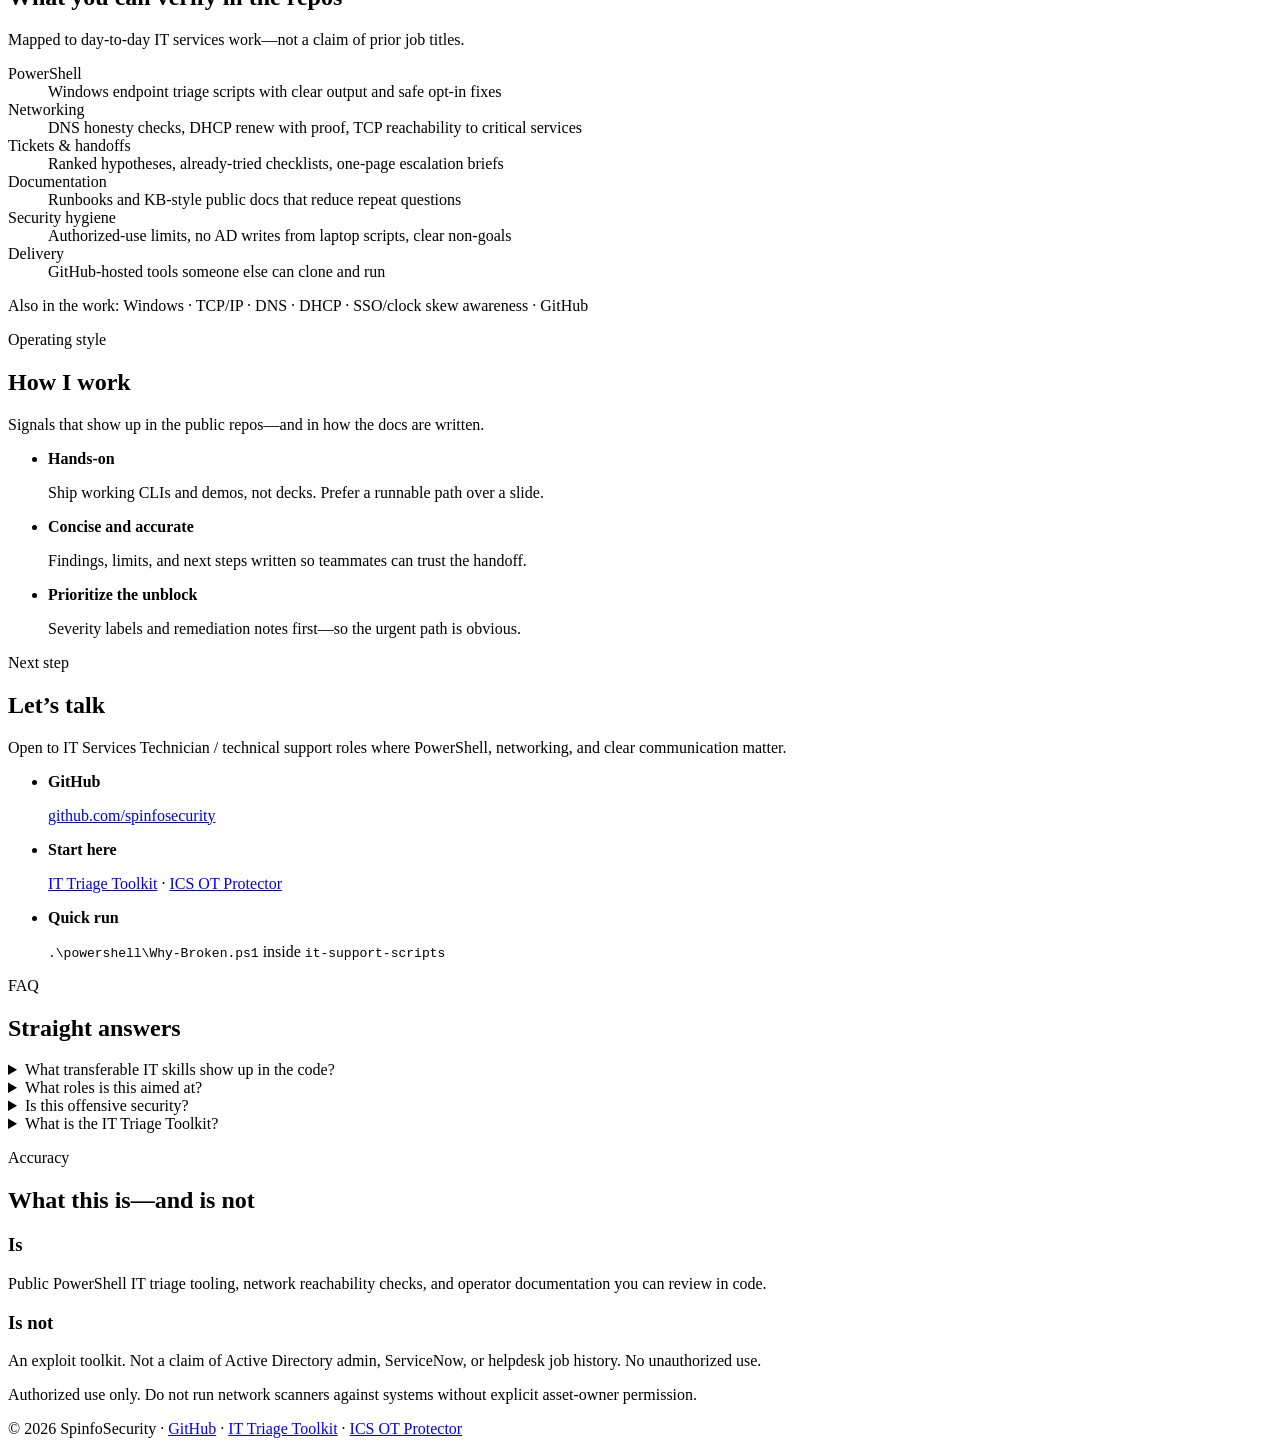
==== commit 62257b13: "Merge pull request #14 from spinfosecurity/cursor/interview-optimize-docs-6010 IT Triage Toolkit fir" ====
--- a/docs/job-hunting-site/index.html
+++ b/docs/job-hunting-site/index.html
@@ -3,25 +3,25 @@
 <head>
   <meta charset="utf-8">
   <meta name="viewport" content="width=device-width, initial-scale=1">
-  <title>SpinfoSecurity | Hands-on IT Automation &amp; Network Troubleshooting</title>
-  <meta name="description" content="Public PowerShell and Bash work for network troubleshooting, clear handoffs, and security-aware automation. Built for IT operations and technical support teams that move fast.">
+  <title>SpinfoSecurity | PowerShell IT Triage &amp; Network Troubleshooting</title>
+  <meta name="description" content="PowerShell IT triage toolkit for Windows endpoints: ranked diagnosis, DNS honesty, clock skew, reachability checks, and clean escalations. Built for IT services teams that move fast.">
   <meta name="robots" content="index,follow,max-snippet:-1,max-image-preview:large">
   <meta name="author" content="SpinfoSecurity">
-  <meta name="keywords" content="IT automation, PowerShell, Bash, network troubleshooting, TCP/IP, technical support, IT documentation, security hygiene, Windows, Linux, GitHub Actions">
+  <meta name="keywords" content="IT services, PowerShell, network troubleshooting, TCP/IP, DNS, DHCP, technical support, Windows, ticket escalation, IT documentation">
   <link rel="canonical" href="https://spinfosecurity.github.io/">
   <link rel="icon" href="/favicon.svg" type="image/svg+xml">
   <meta name="theme-color" content="#0a1219">
   <meta property="og:type" content="website">
   <meta property="og:locale" content="en_US">
   <meta property="og:site_name" content="SpinfoSecurity">
-  <meta property="og:title" content="SpinfoSecurity | Hands-on IT Automation">
-  <meta property="og:description" content="PowerShell and Bash you can verify: network checks, triage output, and docs that reduce repeat questions.">
+  <meta property="og:title" content="SpinfoSecurity | PowerShell IT Triage">
+  <meta property="og:description" content="PowerShell tools for ranked endpoint triage, DNS/path checks, and escalation briefs—built for IT services work.">
   <meta property="og:url" content="https://spinfosecurity.github.io/">
   <meta property="og:image" content="https://spinfosecurity.github.io/og-image.svg">
   <meta name="twitter:card" content="summary_large_image">
   <meta name="twitter:image" content="https://spinfosecurity.github.io/og-image.svg">
-  <meta name="twitter:title" content="SpinfoSecurity | Hands-on IT Automation">
-  <meta name="twitter:description" content="Scripting, network troubleshooting, and operator docs—open to IT operations and technical support roles.">
+  <meta name="twitter:title" content="SpinfoSecurity | PowerShell IT Triage">
+  <meta name="twitter:description" content="Endpoint triage, network checks, and clean handoffs in public PowerShell.">
   <link rel="preconnect" href="https://fonts.googleapis.com">
   <link rel="preconnect" href="https://fonts.gstatic.com" crossorigin>
   <link href="https://fonts.googleapis.com/css2?family=IBM+Plex+Mono:wght@500;600&family=IBM+Plex+Sans:wght@400;600;700&family=Space+Grotesk:wght@500;600;700&display=swap" rel="stylesheet">
@@ -36,23 +36,23 @@
         "name": "SpinfoSecurity",
         "url": "https://spinfosecurity.github.io/",
         "sameAs": ["https://github.com/spinfosecurity"],
-        "jobTitle": "IT automation and technical support tooling developer",
-        "description": "Builds public PowerShell and Bash tools for network troubleshooting, operator documentation, and security-aware automation.",
+        "jobTitle": "IT services tooling — PowerShell triage and network troubleshooting",
+        "description": "Builds public PowerShell tools for endpoint triage, DNS/path checks, and clean escalations, plus defensive network reachability scanners.",
         "knowsAbout": [
-          "PowerShell automation",
-          "Bash scripting",
+          "PowerShell",
+          "Windows endpoint troubleshooting",
+          "DNS and DHCP",
+          "TCP/IP reachability",
+          "Technical documentation",
+          "Ticket escalation quality",
           "Network troubleshooting",
-          "TCP/IP",
-          "Technical documentation",
-          "Windows",
-          "Linux",
           "Security hygiene",
           "IT automation",
-          "GitHub Actions"
+          "GitHub"
         ],
         "seeks": {
           "@type": "Occupation",
-          "name": "IT services, technical support, and IT operations roles"
+          "name": "IT Services Technician and technical support roles"
         }
       },
       {
@@ -60,9 +60,39 @@
         "@id": "https://spinfosecurity.github.io/#website",
         "url": "https://spinfosecurity.github.io/",
         "name": "SpinfoSecurity Portfolio",
-        "description": "Hands-on IT automation portfolio: PowerShell, Bash, network troubleshooting, and operator documentation in public code.",
+        "description": "PowerShell IT triage portfolio: endpoint diagnosis, network checks, and escalation briefs in public code.",
         "publisher": { "@id": "https://spinfosecurity.github.io/#person" },
         "inLanguage": "en-US"
+      },
+      {
+        "@type": "FAQPage",
+        "@id": "https://spinfosecurity.github.io/#faq",
+        "mainEntity": [
+          {
+            "@type": "Question",
+            "name": "What transferable IT skills show up in the public code?",
+            "acceptedAnswer": {
+              "@type": "Answer",
+              "text": "PowerShell on Windows for ranked endpoint triage, DNS honesty checks, clock skew (SSO), critical-service reachability, DNS/DHCP reset with proof, and one-page escalation briefs. Additional public work covers TCP reachability scanning and operator documentation."
+            }
+          },
+          {
+            "@type": "Question",
+            "name": "What roles is SpinfoSecurity targeting?",
+            "acceptedAnswer": {
+              "@type": "Answer",
+              "text": "IT Services Technician / technical support roles where PowerShell, network troubleshooting, clear tickets, and security hygiene matter. Public work demonstrates delivery—not a claim of prior job titles."
+            }
+          },
+          {
+            "@type": "Question",
+            "name": "Is this offensive security or penetration testing?",
+            "acceptedAnswer": {
+              "@type": "Answer",
+              "text": "No. The public tools perform authorized defensive TCP reachability checks. They are not an exploit framework, credential tester, or substitute for a full penetration test."
+            }
+          }
+        ]
       }
     ]
   }
@@ -85,12 +115,12 @@
   <main id="main">
     <section class="hero-band" aria-labelledby="hero-heading">
       <div class="wrap hero">
-        <p class="kicker">IT services · technical support · hands-on automation</p>
+        <p class="kicker">IT services · PowerShell · network triage</p>
         <p class="hero-brand">SpinfoSecurity</p>
-        <h1 id="hero-heading" class="hero-title">I fix connectivity problems with scripts, clear handoffs, and docs people actually use.</h1>
-        <p class="lede">Public PowerShell and Bash tools for Windows and Linux: reachability checks, triage-ready output, and runbooks that cut repeat questions. Built for teams that expect initiative, precision, and fast follow-through.</p>
+        <h1 id="hero-heading" class="hero-title">I unblock people with PowerShell triage, network checks, and tickets seniors can trust.</h1>
+        <p class="lede">Public Windows-focused tools: ranked diagnosis, DNS honesty, clock skew, reachability matrices, and one-page escalations. Built for IT services teams that expect initiative and clean handoffs.</p>
         <div class="actions">
-          <a class="btn" href="https://github.com/spinfosecurity/ics-ot-protector">Review the code</a>
+          <a class="btn" href="https://github.com/spinfosecurity/spinfosecurity/tree/main/it-support-scripts">Review the IT toolkit</a>
           <a class="btn btn-ghost" href="#work">See the work</a>
         </div>
       </div>
@@ -100,35 +130,35 @@
       <section class="section" id="work" aria-labelledby="work-heading">
         <p class="section-label">Proof of work</p>
         <h2 id="work-heading">What I ship in public</h2>
-        <p class="section-intro">Same signal every time: automate the check, write the finding so the next person can act, document the safe path.</p>
+        <p class="section-intro">Same pattern every time: measure, rank the cause, fix safely, prove it, escalate only when needed.</p>
 
         <article class="feature">
-          <p class="feature-meta">Flagship · PowerShell + Bash · Windows &amp; Linux · MIT</p>
-          <h3><a href="/projects/ics-ot-protector/">ICS OT Protector</a></h3>
-          <p>CLIs that test whether services are reachable on authorized networks, then emit severity-labeled JSON for triage. Shared config, remediation notes, and explicit non-goals. Domain is industrial networks; the transferable craft is scripting, networking, and handoff discipline.</p>
+          <p class="feature-meta">Primary · PowerShell · Windows · MIT</p>
+          <h3><a href="https://github.com/spinfosecurity/spinfosecurity/tree/main/it-support-scripts">IT Triage Toolkit</a></h3>
+          <p>Six scripts for second-line style endpoint work: Why-Broken ranks clock/DNS/disk/path failures; Dns-Truth catches resolver lies; Auth-Clock finds SSO-breaking skew; Reach-Matrix separates path vs app; Stack-Reset heals DNS/DHCP with before/after proof; Escalate-Smart writes a one-page brief for senior IT.</p>
           <ul class="sector-list">
             <li>
-              <a href="https://github.com/spinfosecurity/ics-ot-protector/tree/main/scanners/water">
-                Water &amp; wastewater
-                <span>Interactive scanners · structured findings</span>
+              <a href="https://github.com/spinfosecurity/spinfosecurity/blob/main/it-support-scripts/powershell/Why-Broken.ps1">
+                Why-Broken
+                <span>Ranked triage before the ticket</span>
               </a>
             </li>
             <li>
-              <a href="https://github.com/spinfosecurity/ics-ot-protector/tree/main/scanners/energy-grid">
-                Power grid &amp; substation
-                <span>CLI subnet checks · protocol-aware ports</span>
+              <a href="https://github.com/spinfosecurity/spinfosecurity/blob/main/it-support-scripts/powershell/Auth-Clock.ps1">
+                Auth-Clock
+                <span>Clock skew · SSO / “wrong password”</span>
               </a>
             </li>
             <li>
-              <a href="https://github.com/spinfosecurity/ics-ot-protector/tree/main/scanners/bas">
-                Building automation
-                <span>BACnet / BMS exposure review</span>
+              <a href="https://github.com/spinfosecurity/spinfosecurity/blob/main/it-support-scripts/powershell/Reach-Matrix.ps1">
+                Reach-Matrix
+                <span>Critical services · path vs app</span>
               </a>
             </li>
             <li>
-              <a href="https://github.com/spinfosecurity/ics-ot-protector/tree/main/scanners/rail">
-                Rail &amp; transit
-                <span>Remote access and ICS protocol checks</span>
+              <a href="https://github.com/spinfosecurity/spinfosecurity/blob/main/it-support-scripts/powershell/Escalate-Smart.ps1">
+                Escalate-Smart
+                <span>One-page L3 brief</span>
               </a>
             </li>
           </ul>
@@ -136,23 +166,35 @@
 
         <ul class="proof-grid">
           <li>
-            <strong>Automate the repeatable</strong>
-            <p>PowerShell and Bash CLIs with shared config—same check, same way, every time.</p>
-          </li>
-          <li>
-            <strong>Leave a clean ticket trail</strong>
-            <p>JSON with severity and owner labels so the next tech picks up without a verbal walkthrough.</p>
-          </li>
-          <li>
-            <strong>Write it down once</strong>
-            <p>Runbooks and a searchable advisories feed so users can self-serve before they escalate.</p>
+            <strong>Rank, don’t dump</strong>
+            <p>Hypothesis #1 with evidence and a suggested fix—not a wall of ipconfig output.</p>
+          </li>
+          <li>
+            <strong>Prove the fix</strong>
+            <p>Stack-Reset shows before/after metrics so reboot theater isn’t the default.</p>
+          </li>
+          <li>
+            <strong>Escalate clean</strong>
+            <p>Impact, what you tried, evidence, one ask—so senior time isn’t wasted.</p>
           </li>
         </ul>
 
         <div class="proud" aria-labelledby="proud-heading">
           <p class="section-label" id="proud-heading">Work I’m proud of</p>
-          <p>ICS OT Protector turned four sector scanners into one monorepo with shared engines, CI, and sample-report demos—so anyone can review triage output without a live scan. The point wasn’t flash: it was shipping tools operators can run, with limits written in plain language.</p>
+          <p>The IT Triage Toolkit turns everyday L2 judgment into runnable PowerShell: find the real blocker, fix what is safe, and hand senior IT a brief they can act on. Additional public work (ICS OT Protector) shows the same discipline on authorized network reachability checks.</p>
         </div>
+
+        <hr class="feature-rule" style="margin-top: 2rem;">
+
+        <article class="feature">
+          <p class="feature-meta">Additional · PowerShell + Bash · authorized TCP checks · MIT</p>
+          <h3><a href="/projects/ics-ot-protector/">ICS OT Protector</a></h3>
+          <p>Defensive reachability scanners for industrial networks. Domain is OT/ICS; transferable craft is scripting, networking, structured findings, and clear “do not” limits—useful signal for security-aware IT support.</p>
+          <div class="actions">
+            <a class="btn" href="https://github.com/spinfosecurity/ics-ot-protector">View on GitHub</a>
+            <a class="btn btn-ghost" href="/projects/ics-ot-protector/">Project page</a>
+          </div>
+        </article>
       </section>
 
       <section class="section" id="docs" aria-labelledby="docs-heading">
@@ -192,32 +234,32 @@
 
         <dl class="skill-list">
           <div>
-            <dt>Scripting</dt>
-            <dd>PowerShell and Bash on Windows and Linux; shared config; repeatable CLIs</dd>
+            <dt>PowerShell</dt>
+            <dd>Windows endpoint triage scripts with clear output and safe opt-in fixes</dd>
           </div>
           <div>
             <dt>Networking</dt>
-            <dd>TCP reachability, port/service identification, structured findings when connectivity is the question</dd>
-          </div>
-          <div>
-            <dt>Handoffs</dt>
-            <dd>Severity-labeled JSON, owner-role labels, demo scripts that show triage without a live environment</dd>
+            <dd>DNS honesty checks, DHCP renew with proof, TCP reachability to critical services</dd>
+          </div>
+          <div>
+            <dt>Tickets &amp; handoffs</dt>
+            <dd>Ranked hypotheses, already-tried checklists, one-page escalation briefs</dd>
           </div>
           <div>
             <dt>Documentation</dt>
-            <dd>Runbooks, KB-style advisories, review maps—answers that reduce escalations</dd>
+            <dd>Runbooks and KB-style public docs that reduce repeat questions</dd>
           </div>
           <div>
             <dt>Security hygiene</dt>
-            <dd>Authorized-use limits, remediation notes, clear non-goals, policy-minded wording</dd>
+            <dd>Authorized-use limits, no AD writes from laptop scripts, clear non-goals</dd>
           </div>
           <div>
             <dt>Delivery</dt>
-            <dd>Git, GitHub Actions, versioned docs, tools someone else can operate</dd>
+            <dd>GitHub-hosted tools someone else can clone and run</dd>
           </div>
         </dl>
 
-        <p class="keyword-plain">Also in the work: Windows · Linux · TCP/IP · Nmap · GitHub Actions · CISA advisory awareness</p>
+        <p class="keyword-plain">Also in the work: Windows · TCP/IP · DNS · DHCP · SSO/clock skew awareness · GitHub</p>
       </section>
 
       <section class="section" id="how" aria-labelledby="how-heading">
@@ -243,21 +285,44 @@
       <section class="section" id="contact" aria-labelledby="contact-heading">
         <p class="section-label">Next step</p>
         <h2 id="contact-heading">Let’s talk</h2>
-        <p class="section-intro">Open to IT services / technical support and IT operations roles where scripting, networking, and clear communication matter.</p>
+        <p class="section-intro">Open to IT Services Technician / technical support roles where PowerShell, networking, and clear communication matter.</p>
         <ul class="contact-list">
           <li>
             <strong>GitHub</strong>
             <p><a href="https://github.com/spinfosecurity">github.com/spinfosecurity</a></p>
           </li>
           <li>
-            <strong>5-minute review maps</strong>
-            <p><a href="https://github.com/spinfosecurity/ics-ot-protector/blob/main/docs/for-employers.md">ICS OT Protector</a> · <a href="https://github.com/spinfosecurity/ics-ot-advisories/blob/main/FOR-EMPLOYERS.md">Advisories</a> · <a href="https://github.com/spinfosecurity/nmap-ot-howto/blob/main/FOR-EMPLOYERS.md">Nmap howto</a></p>
-          </li>
-          <li>
-            <strong>Demo without a live scan</strong>
-            <p><code>./scripts/review_scan_report.sh docs/sample-report.json</code> inside ICS OT Protector</p>
+            <strong>Start here</strong>
+            <p><a href="https://github.com/spinfosecurity/spinfosecurity/tree/main/it-support-scripts">IT Triage Toolkit</a> · <a href="https://github.com/spinfosecurity/ics-ot-protector">ICS OT Protector</a></p>
+          </li>
+          <li>
+            <strong>Quick run</strong>
+            <p><code>.\powershell\Why-Broken.ps1</code> inside <code>it-support-scripts</code></p>
           </li>
         </ul>
+      </section>
+
+      <section class="section" id="faq" aria-labelledby="faq-heading">
+        <p class="section-label">FAQ</p>
+        <h2 id="faq-heading">Straight answers</h2>
+        <div class="faq">
+          <details>
+            <summary>What transferable IT skills show up in the code?</summary>
+            <p>PowerShell endpoint triage, DNS/DHCP checks, clock skew for SSO, critical-service reachability, escalation briefs, plus additional authorized TCP reachability tooling and runbook-style docs.</p>
+          </details>
+          <details>
+            <summary>What roles is this aimed at?</summary>
+            <p>IT Services Technician / technical support—where PowerShell, network troubleshooting, documentation, and security hygiene matter. Public work is proof of delivery, not a claim of prior titles.</p>
+          </details>
+          <details>
+            <summary>Is this offensive security?</summary>
+            <p>No. IT triage scripts are endpoint diagnostics. ICS tools perform authorized defensive TCP reachability checks only—not exploits, credential testing, or pen-tests.</p>
+          </details>
+          <details>
+            <summary>What is the IT Triage Toolkit?</summary>
+            <p>Six PowerShell scripts for second-line style work: ranked diagnosis, DNS honesty, auth clock, reach matrix, stack reset with proof, and smart escalation.</p>
+          </details>
+        </div>
       </section>
 
       <section class="section" aria-labelledby="truth-heading">
@@ -266,20 +331,20 @@
         <div class="truth-box">
           <article>
             <h3>Is</h3>
-            <p>Public PowerShell/Bash automation, network reachability troubleshooting, and operator documentation you can review in code.</p>
+            <p>Public PowerShell IT triage tooling, network reachability checks, and operator documentation you can review in code.</p>
           </article>
           <article>
             <h3>Is not</h3>
-            <p>An exploit toolkit. Not a claim of Active Directory, ServiceNow, or helpdesk job history. No unauthorized use.</p>
+            <p>An exploit toolkit. Not a claim of Active Directory admin, ServiceNow, or helpdesk job history. No unauthorized use.</p>
           </article>
         </div>
-        <p class="notice">Authorized defensive use only. Do not run these tools against systems without explicit asset-owner permission.</p>
+        <p class="notice">Authorized use only. Do not run network scanners against systems without explicit asset-owner permission.</p>
       </section>
     </div>
   </main>
 
   <footer class="wrap">
-    <p>© 2026 SpinfoSecurity · <a href="https://github.com/spinfosecurity">GitHub</a> · <a href="/projects/ics-ot-protector/">ICS OT Protector</a> · <a href="https://spinfosecurity.github.io/ics-ot-advisories/">Advisories</a> · <a href="/projects/nmap-ot-howto/">Nmap howto</a></p>
+    <p>© 2026 SpinfoSecurity · <a href="https://github.com/spinfosecurity">GitHub</a> · <a href="https://github.com/spinfosecurity/spinfosecurity/tree/main/it-support-scripts">IT Triage Toolkit</a> · <a href="/projects/ics-ot-protector/">ICS OT Protector</a></p>
   </footer>
 </body>
 </html>
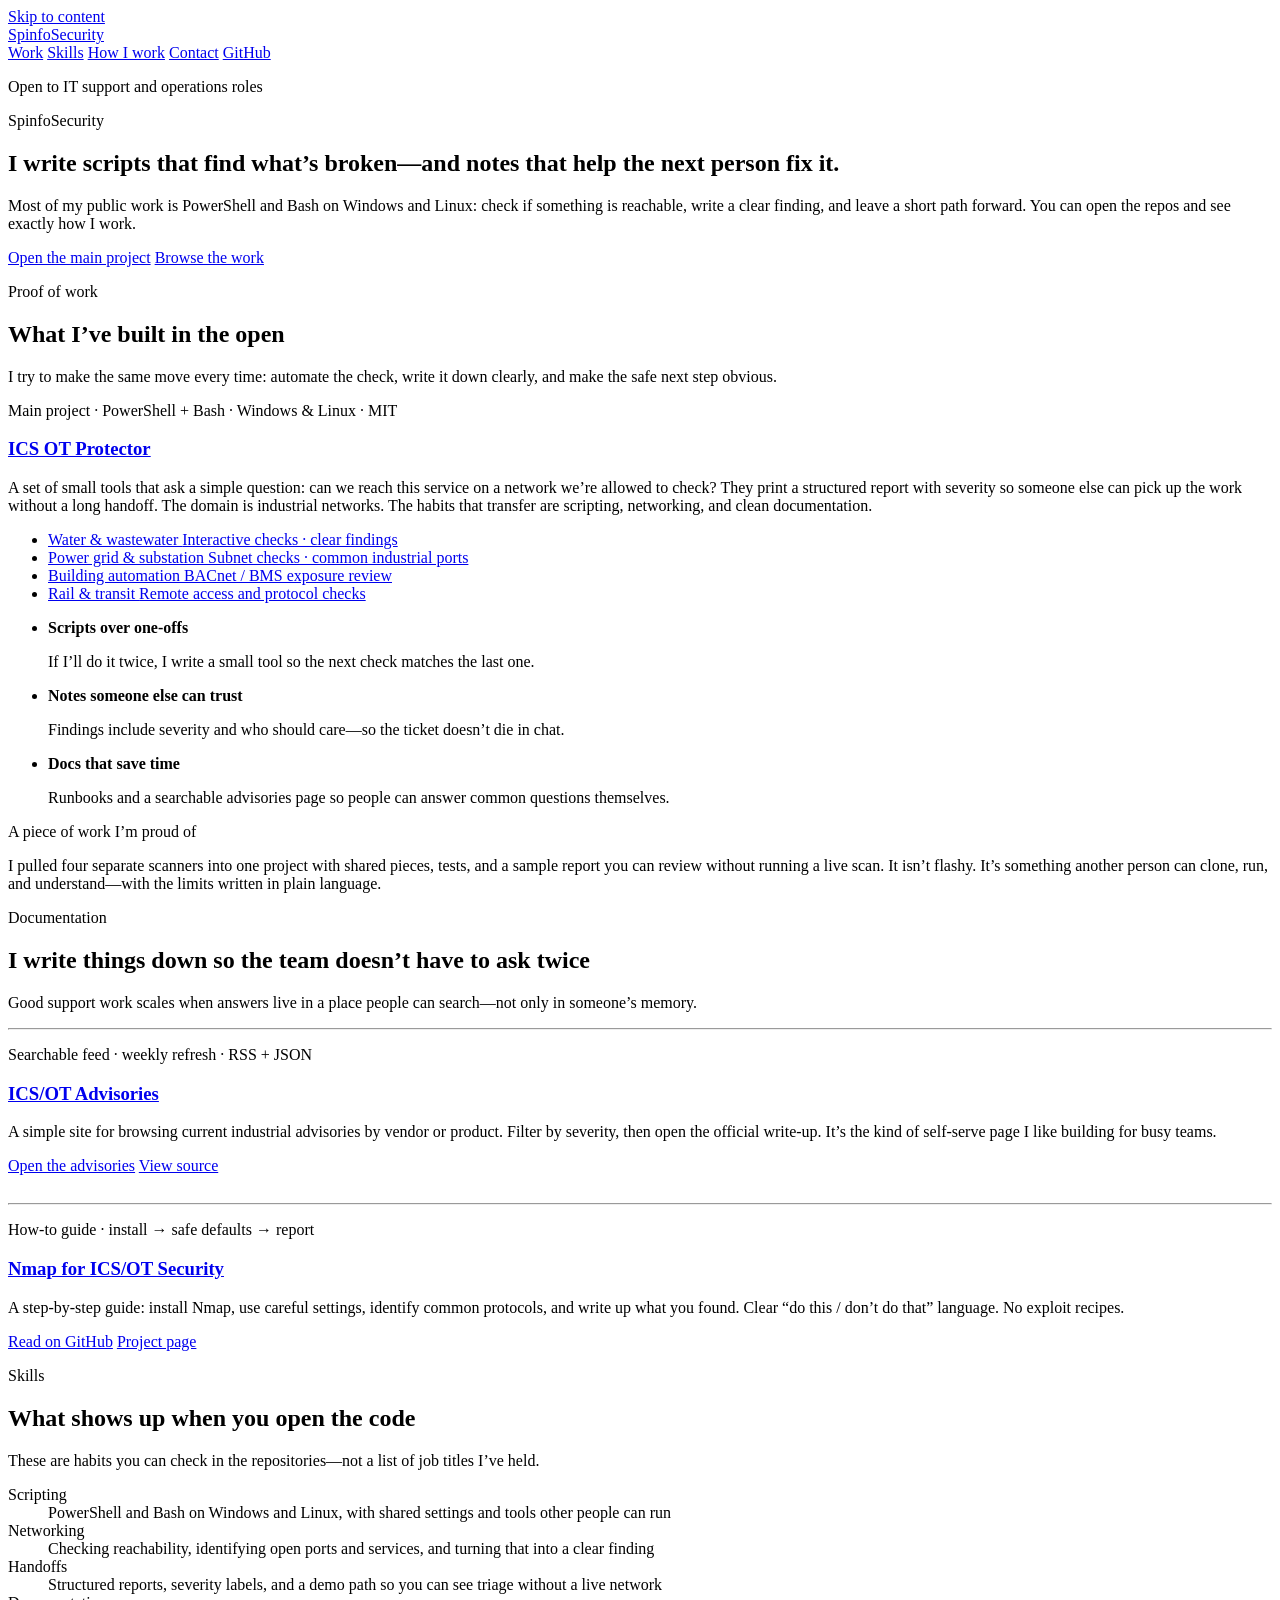
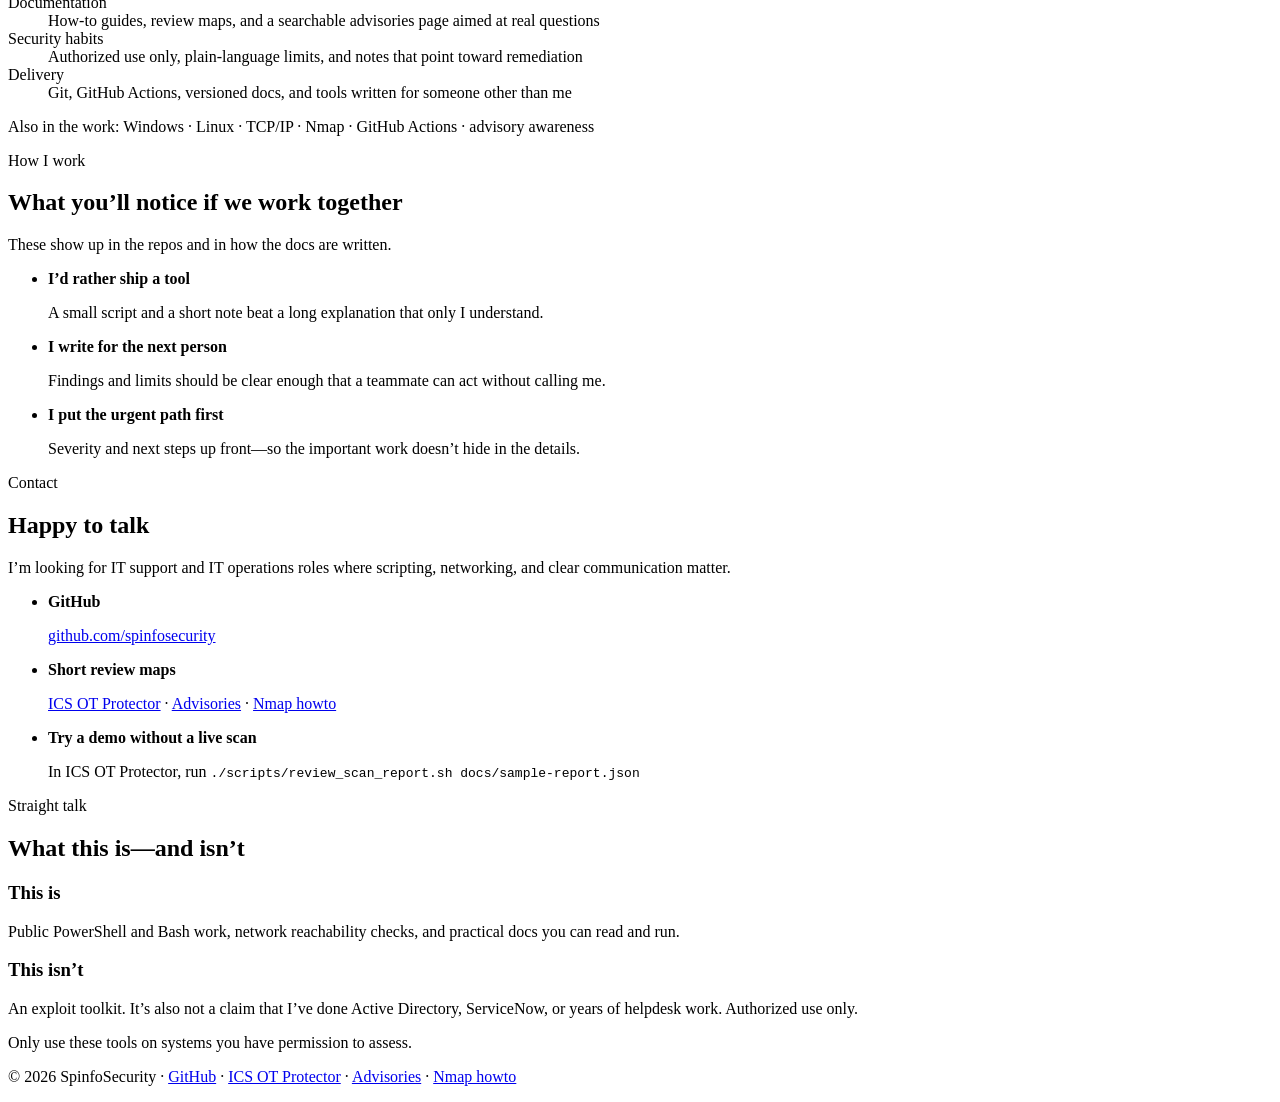
==== commit 5b4b4fd0: "Polish portfolio copy and typography for clearer human reading Rewrite page voice to shorter, more n" ====
--- a/docs/job-hunting-site/index.html
+++ b/docs/job-hunting-site/index.html
@@ -3,25 +3,25 @@
 <head>
   <meta charset="utf-8">
   <meta name="viewport" content="width=device-width, initial-scale=1">
-  <title>SpinfoSecurity | PowerShell IT Triage &amp; Network Troubleshooting</title>
-  <meta name="description" content="PowerShell IT triage toolkit for Windows endpoints: ranked diagnosis, DNS honesty, clock skew, reachability checks, and clean escalations. Built for IT services teams that move fast.">
+  <title>SpinfoSecurity | IT Automation &amp; Network Troubleshooting</title>
+  <meta name="description" content="I build PowerShell and Bash tools that check network connectivity, leave clear notes for the next person, and document the fix. Open source—open to IT support and operations roles.">
   <meta name="robots" content="index,follow,max-snippet:-1,max-image-preview:large">
   <meta name="author" content="SpinfoSecurity">
-  <meta name="keywords" content="IT services, PowerShell, network troubleshooting, TCP/IP, DNS, DHCP, technical support, Windows, ticket escalation, IT documentation">
+  <meta name="keywords" content="IT automation, PowerShell, Bash, network troubleshooting, TCP/IP, technical support, IT documentation, Windows, Linux, GitHub Actions">
   <link rel="canonical" href="https://spinfosecurity.github.io/">
   <link rel="icon" href="/favicon.svg" type="image/svg+xml">
   <meta name="theme-color" content="#0a1219">
   <meta property="og:type" content="website">
   <meta property="og:locale" content="en_US">
   <meta property="og:site_name" content="SpinfoSecurity">
-  <meta property="og:title" content="SpinfoSecurity | PowerShell IT Triage">
-  <meta property="og:description" content="PowerShell tools for ranked endpoint triage, DNS/path checks, and escalation briefs—built for IT services work.">
+  <meta property="og:title" content="SpinfoSecurity | IT Automation &amp; Network Troubleshooting">
+  <meta property="og:description" content="PowerShell and Bash you can read in public: network checks, clear handoffs, and docs that cut repeat questions.">
   <meta property="og:url" content="https://spinfosecurity.github.io/">
   <meta property="og:image" content="https://spinfosecurity.github.io/og-image.svg">
   <meta name="twitter:card" content="summary_large_image">
   <meta name="twitter:image" content="https://spinfosecurity.github.io/og-image.svg">
-  <meta name="twitter:title" content="SpinfoSecurity | PowerShell IT Triage">
-  <meta name="twitter:description" content="Endpoint triage, network checks, and clean handoffs in public PowerShell.">
+  <meta name="twitter:title" content="SpinfoSecurity | IT Automation &amp; Network Troubleshooting">
+  <meta name="twitter:description" content="Scripting, network checks, and practical docs—open to IT support and operations roles.">
   <link rel="preconnect" href="https://fonts.googleapis.com">
   <link rel="preconnect" href="https://fonts.gstatic.com" crossorigin>
   <link href="https://fonts.googleapis.com/css2?family=IBM+Plex+Mono:wght@500;600&family=IBM+Plex+Sans:wght@400;600;700&family=Space+Grotesk:wght@500;600;700&display=swap" rel="stylesheet">
@@ -36,23 +36,23 @@
         "name": "SpinfoSecurity",
         "url": "https://spinfosecurity.github.io/",
         "sameAs": ["https://github.com/spinfosecurity"],
-        "jobTitle": "IT services tooling — PowerShell triage and network troubleshooting",
-        "description": "Builds public PowerShell tools for endpoint triage, DNS/path checks, and clean escalations, plus defensive network reachability scanners.",
+        "jobTitle": "IT automation developer",
+        "description": "Builds public PowerShell and Bash tools for network troubleshooting, clear handoffs, and practical documentation.",
         "knowsAbout": [
-          "PowerShell",
-          "Windows endpoint troubleshooting",
-          "DNS and DHCP",
-          "TCP/IP reachability",
+          "PowerShell automation",
+          "Bash scripting",
+          "Network troubleshooting",
+          "TCP/IP",
           "Technical documentation",
-          "Ticket escalation quality",
-          "Network troubleshooting",
+          "Windows",
+          "Linux",
           "Security hygiene",
           "IT automation",
-          "GitHub"
+          "GitHub Actions"
         ],
         "seeks": {
           "@type": "Occupation",
-          "name": "IT Services Technician and technical support roles"
+          "name": "IT services, technical support, and IT operations roles"
         }
       },
       {
@@ -60,39 +60,9 @@
         "@id": "https://spinfosecurity.github.io/#website",
         "url": "https://spinfosecurity.github.io/",
         "name": "SpinfoSecurity Portfolio",
-        "description": "PowerShell IT triage portfolio: endpoint diagnosis, network checks, and escalation briefs in public code.",
+        "description": "Portfolio of PowerShell and Bash automation, network troubleshooting tools, and practical documentation.",
         "publisher": { "@id": "https://spinfosecurity.github.io/#person" },
         "inLanguage": "en-US"
-      },
-      {
-        "@type": "FAQPage",
-        "@id": "https://spinfosecurity.github.io/#faq",
-        "mainEntity": [
-          {
-            "@type": "Question",
-            "name": "What transferable IT skills show up in the public code?",
-            "acceptedAnswer": {
-              "@type": "Answer",
-              "text": "PowerShell on Windows for ranked endpoint triage, DNS honesty checks, clock skew (SSO), critical-service reachability, DNS/DHCP reset with proof, and one-page escalation briefs. Additional public work covers TCP reachability scanning and operator documentation."
-            }
-          },
-          {
-            "@type": "Question",
-            "name": "What roles is SpinfoSecurity targeting?",
-            "acceptedAnswer": {
-              "@type": "Answer",
-              "text": "IT Services Technician / technical support roles where PowerShell, network troubleshooting, clear tickets, and security hygiene matter. Public work demonstrates delivery—not a claim of prior job titles."
-            }
-          },
-          {
-            "@type": "Question",
-            "name": "Is this offensive security or penetration testing?",
-            "acceptedAnswer": {
-              "@type": "Answer",
-              "text": "No. The public tools perform authorized defensive TCP reachability checks. They are not an exploit framework, credential tester, or substitute for a full penetration test."
-            }
-          }
-        ]
       }
     ]
   }
@@ -115,13 +85,13 @@
   <main id="main">
     <section class="hero-band" aria-labelledby="hero-heading">
       <div class="wrap hero">
-        <p class="kicker">IT services · PowerShell · network triage</p>
+        <p class="kicker">Open to IT support and operations roles</p>
         <p class="hero-brand">SpinfoSecurity</p>
-        <h1 id="hero-heading" class="hero-title">I unblock people with PowerShell triage, network checks, and tickets seniors can trust.</h1>
-        <p class="lede">Public Windows-focused tools: ranked diagnosis, DNS honesty, clock skew, reachability matrices, and one-page escalations. Built for IT services teams that expect initiative and clean handoffs.</p>
+        <h1 id="hero-heading" class="hero-title">I write scripts that find what’s broken—and notes that help the next person fix it.</h1>
+        <p class="lede">Most of my public work is PowerShell and Bash on Windows and Linux: check if something is reachable, write a clear finding, and leave a short path forward. You can open the repos and see exactly how I work.</p>
         <div class="actions">
-          <a class="btn" href="https://github.com/spinfosecurity/spinfosecurity/tree/main/it-support-scripts">Review the IT toolkit</a>
-          <a class="btn btn-ghost" href="#work">See the work</a>
+          <a class="btn" href="https://github.com/spinfosecurity/ics-ot-protector">Open the main project</a>
+          <a class="btn btn-ghost" href="#work">Browse the work</a>
         </div>
       </div>
     </section>
@@ -129,36 +99,36 @@
     <div class="wrap">
       <section class="section" id="work" aria-labelledby="work-heading">
         <p class="section-label">Proof of work</p>
-        <h2 id="work-heading">What I ship in public</h2>
-        <p class="section-intro">Same pattern every time: measure, rank the cause, fix safely, prove it, escalate only when needed.</p>
+        <h2 id="work-heading">What I’ve built in the open</h2>
+        <p class="section-intro">I try to make the same move every time: automate the check, write it down clearly, and make the safe next step obvious.</p>
 
         <article class="feature">
-          <p class="feature-meta">Primary · PowerShell · Windows · MIT</p>
-          <h3><a href="https://github.com/spinfosecurity/spinfosecurity/tree/main/it-support-scripts">IT Triage Toolkit</a></h3>
-          <p>Six scripts for second-line style endpoint work: Why-Broken ranks clock/DNS/disk/path failures; Dns-Truth catches resolver lies; Auth-Clock finds SSO-breaking skew; Reach-Matrix separates path vs app; Stack-Reset heals DNS/DHCP with before/after proof; Escalate-Smart writes a one-page brief for senior IT.</p>
+          <p class="feature-meta">Main project · PowerShell + Bash · Windows &amp; Linux · MIT</p>
+          <h3><a href="/projects/ics-ot-protector/">ICS OT Protector</a></h3>
+          <p>A set of small tools that ask a simple question: can we reach this service on a network we’re allowed to check? They print a structured report with severity so someone else can pick up the work without a long handoff. The domain is industrial networks. The habits that transfer are scripting, networking, and clean documentation.</p>
           <ul class="sector-list">
             <li>
-              <a href="https://github.com/spinfosecurity/spinfosecurity/blob/main/it-support-scripts/powershell/Why-Broken.ps1">
-                Why-Broken
-                <span>Ranked triage before the ticket</span>
-              </a>
-            </li>
-            <li>
-              <a href="https://github.com/spinfosecurity/spinfosecurity/blob/main/it-support-scripts/powershell/Auth-Clock.ps1">
-                Auth-Clock
-                <span>Clock skew · SSO / “wrong password”</span>
-              </a>
-            </li>
-            <li>
-              <a href="https://github.com/spinfosecurity/spinfosecurity/blob/main/it-support-scripts/powershell/Reach-Matrix.ps1">
-                Reach-Matrix
-                <span>Critical services · path vs app</span>
-              </a>
-            </li>
-            <li>
-              <a href="https://github.com/spinfosecurity/spinfosecurity/blob/main/it-support-scripts/powershell/Escalate-Smart.ps1">
-                Escalate-Smart
-                <span>One-page L3 brief</span>
+              <a href="https://github.com/spinfosecurity/ics-ot-protector/tree/main/scanners/water">
+                Water &amp; wastewater
+                <span>Interactive checks · clear findings</span>
+              </a>
+            </li>
+            <li>
+              <a href="https://github.com/spinfosecurity/ics-ot-protector/tree/main/scanners/energy-grid">
+                Power grid &amp; substation
+                <span>Subnet checks · common industrial ports</span>
+              </a>
+            </li>
+            <li>
+              <a href="https://github.com/spinfosecurity/ics-ot-protector/tree/main/scanners/bas">
+                Building automation
+                <span>BACnet / BMS exposure review</span>
+              </a>
+            </li>
+            <li>
+              <a href="https://github.com/spinfosecurity/ics-ot-protector/tree/main/scanners/rail">
+                Rail &amp; transit
+                <span>Remote access and protocol checks</span>
               </a>
             </li>
           </ul>
@@ -166,185 +136,150 @@
 
         <ul class="proof-grid">
           <li>
-            <strong>Rank, don’t dump</strong>
-            <p>Hypothesis #1 with evidence and a suggested fix—not a wall of ipconfig output.</p>
-          </li>
-          <li>
-            <strong>Prove the fix</strong>
-            <p>Stack-Reset shows before/after metrics so reboot theater isn’t the default.</p>
-          </li>
-          <li>
-            <strong>Escalate clean</strong>
-            <p>Impact, what you tried, evidence, one ask—so senior time isn’t wasted.</p>
+            <strong>Scripts over one-offs</strong>
+            <p>If I’ll do it twice, I write a small tool so the next check matches the last one.</p>
+          </li>
+          <li>
+            <strong>Notes someone else can trust</strong>
+            <p>Findings include severity and who should care—so the ticket doesn’t die in chat.</p>
+          </li>
+          <li>
+            <strong>Docs that save time</strong>
+            <p>Runbooks and a searchable advisories page so people can answer common questions themselves.</p>
           </li>
         </ul>
 
         <div class="proud" aria-labelledby="proud-heading">
-          <p class="section-label" id="proud-heading">Work I’m proud of</p>
-          <p>The IT Triage Toolkit turns everyday L2 judgment into runnable PowerShell: find the real blocker, fix what is safe, and hand senior IT a brief they can act on. Additional public work (ICS OT Protector) shows the same discipline on authorized network reachability checks.</p>
+          <p class="section-label" id="proud-heading">A piece of work I’m proud of</p>
+          <p>I pulled four separate scanners into one project with shared pieces, tests, and a sample report you can review without running a live scan. It isn’t flashy. It’s something another person can clone, run, and understand—with the limits written in plain language.</p>
         </div>
-
-        <hr class="feature-rule" style="margin-top: 2rem;">
-
-        <article class="feature">
-          <p class="feature-meta">Additional · PowerShell + Bash · authorized TCP checks · MIT</p>
-          <h3><a href="/projects/ics-ot-protector/">ICS OT Protector</a></h3>
-          <p>Defensive reachability scanners for industrial networks. Domain is OT/ICS; transferable craft is scripting, networking, structured findings, and clear “do not” limits—useful signal for security-aware IT support.</p>
-          <div class="actions">
-            <a class="btn" href="https://github.com/spinfosecurity/ics-ot-protector">View on GitHub</a>
-            <a class="btn btn-ghost" href="/projects/ics-ot-protector/">Project page</a>
-          </div>
-        </article>
       </section>
 
       <section class="section" id="docs" aria-labelledby="docs-heading">
         <p class="section-label">Documentation</p>
-        <h2 id="docs-heading">Knowledge base, not slide decks</h2>
-        <p class="section-intro">IT services scales when answers live in searchable docs—not in someone’s head.</p>
+        <h2 id="docs-heading">I write things down so the team doesn’t have to ask twice</h2>
+        <p class="section-intro">Good support work scales when answers live in a place people can search—not only in someone’s memory.</p>
 
         <hr class="feature-rule">
 
         <article class="feature">
-          <p class="feature-meta">Self-service feed · CISA CSAF · RSS + JSON</p>
+          <p class="feature-meta">Searchable feed · weekly refresh · RSS + JSON</p>
           <h3><a href="https://spinfosecurity.github.io/ics-ot-advisories/">ICS/OT Advisories</a></h3>
-          <p>Search current industrial advisories by vendor or product, filter by severity, open the official write-up. Model for internal KB tooling: refreshable, filterable, linked to source of truth.</p>
+          <p>A simple site for browsing current industrial advisories by vendor or product. Filter by severity, then open the official write-up. It’s the kind of self-serve page I like building for busy teams.</p>
           <div class="actions">
-            <a class="btn" href="https://spinfosecurity.github.io/ics-ot-advisories/">Open advisories</a>
-            <a class="btn btn-ghost" href="https://github.com/spinfosecurity/ics-ot-advisories">Source</a>
+            <a class="btn" href="https://spinfosecurity.github.io/ics-ot-advisories/">Open the advisories</a>
+            <a class="btn btn-ghost" href="https://github.com/spinfosecurity/ics-ot-advisories">View source</a>
           </div>
         </article>
 
         <hr class="feature-rule" style="margin-top: 1.75rem;">
 
         <article class="feature">
-          <p class="feature-meta">Runbook · install → safe defaults → report</p>
+          <p class="feature-meta">How-to guide · install → safe defaults → report</p>
           <h3><a href="/projects/nmap-ot-howto/">Nmap for ICS/OT Security</a></h3>
-          <p>Install steps, conservative timing, protocol command tables, and how to report findings. Written like an internal guide: clear steps, explicit “do not” list, no exploit payloads.</p>
+          <p>A step-by-step guide: install Nmap, use careful settings, identify common protocols, and write up what you found. Clear “do this / don’t do that” language. No exploit recipes.</p>
           <div class="actions">
-            <a class="btn" href="https://github.com/spinfosecurity/nmap-ot-howto">View on GitHub</a>
+            <a class="btn" href="https://github.com/spinfosecurity/nmap-ot-howto">Read on GitHub</a>
             <a class="btn btn-ghost" href="/projects/nmap-ot-howto/">Project page</a>
           </div>
         </article>
       </section>
 
       <section class="section" id="skills" aria-labelledby="skills-heading">
-        <p class="section-label">Skills in the repos</p>
-        <h2 id="skills-heading">What you can verify in the repos</h2>
-        <p class="section-intro">Mapped to day-to-day IT services work—not a claim of prior job titles.</p>
+        <p class="section-label">Skills</p>
+        <h2 id="skills-heading">What shows up when you open the code</h2>
+        <p class="section-intro">These are habits you can check in the repositories—not a list of job titles I’ve held.</p>
 
         <dl class="skill-list">
           <div>
-            <dt>PowerShell</dt>
-            <dd>Windows endpoint triage scripts with clear output and safe opt-in fixes</dd>
+            <dt>Scripting</dt>
+            <dd>PowerShell and Bash on Windows and Linux, with shared settings and tools other people can run</dd>
           </div>
           <div>
             <dt>Networking</dt>
-            <dd>DNS honesty checks, DHCP renew with proof, TCP reachability to critical services</dd>
-          </div>
-          <div>
-            <dt>Tickets &amp; handoffs</dt>
-            <dd>Ranked hypotheses, already-tried checklists, one-page escalation briefs</dd>
+            <dd>Checking reachability, identifying open ports and services, and turning that into a clear finding</dd>
+          </div>
+          <div>
+            <dt>Handoffs</dt>
+            <dd>Structured reports, severity labels, and a demo path so you can see triage without a live network</dd>
           </div>
           <div>
             <dt>Documentation</dt>
-            <dd>Runbooks and KB-style public docs that reduce repeat questions</dd>
-          </div>
-          <div>
-            <dt>Security hygiene</dt>
-            <dd>Authorized-use limits, no AD writes from laptop scripts, clear non-goals</dd>
+            <dd>How-to guides, review maps, and a searchable advisories page aimed at real questions</dd>
+          </div>
+          <div>
+            <dt>Security habits</dt>
+            <dd>Authorized use only, plain-language limits, and notes that point toward remediation</dd>
           </div>
           <div>
             <dt>Delivery</dt>
-            <dd>GitHub-hosted tools someone else can clone and run</dd>
+            <dd>Git, GitHub Actions, versioned docs, and tools written for someone other than me</dd>
           </div>
         </dl>
 
-        <p class="keyword-plain">Also in the work: Windows · TCP/IP · DNS · DHCP · SSO/clock skew awareness · GitHub</p>
+        <p class="keyword-plain">Also in the work: Windows · Linux · TCP/IP · Nmap · GitHub Actions · advisory awareness</p>
       </section>
 
       <section class="section" id="how" aria-labelledby="how-heading">
-        <p class="section-label">Operating style</p>
-        <h2 id="how-heading">How I work</h2>
-        <p class="section-intro">Signals that show up in the public repos—and in how the docs are written.</p>
+        <p class="section-label">How I work</p>
+        <h2 id="how-heading">What you’ll notice if we work together</h2>
+        <p class="section-intro">These show up in the repos and in how the docs are written.</p>
         <ul class="proof-grid">
           <li>
-            <strong>Hands-on</strong>
-            <p>Ship working CLIs and demos, not decks. Prefer a runnable path over a slide.</p>
-          </li>
-          <li>
-            <strong>Concise and accurate</strong>
-            <p>Findings, limits, and next steps written so teammates can trust the handoff.</p>
-          </li>
-          <li>
-            <strong>Prioritize the unblock</strong>
-            <p>Severity labels and remediation notes first—so the urgent path is obvious.</p>
+            <strong>I’d rather ship a tool</strong>
+            <p>A small script and a short note beat a long explanation that only I understand.</p>
+          </li>
+          <li>
+            <strong>I write for the next person</strong>
+            <p>Findings and limits should be clear enough that a teammate can act without calling me.</p>
+          </li>
+          <li>
+            <strong>I put the urgent path first</strong>
+            <p>Severity and next steps up front—so the important work doesn’t hide in the details.</p>
           </li>
         </ul>
       </section>
 
       <section class="section" id="contact" aria-labelledby="contact-heading">
-        <p class="section-label">Next step</p>
-        <h2 id="contact-heading">Let’s talk</h2>
-        <p class="section-intro">Open to IT Services Technician / technical support roles where PowerShell, networking, and clear communication matter.</p>
+        <p class="section-label">Contact</p>
+        <h2 id="contact-heading">Happy to talk</h2>
+        <p class="section-intro">I’m looking for IT support and IT operations roles where scripting, networking, and clear communication matter.</p>
         <ul class="contact-list">
           <li>
             <strong>GitHub</strong>
             <p><a href="https://github.com/spinfosecurity">github.com/spinfosecurity</a></p>
           </li>
           <li>
-            <strong>Start here</strong>
-            <p><a href="https://github.com/spinfosecurity/spinfosecurity/tree/main/it-support-scripts">IT Triage Toolkit</a> · <a href="https://github.com/spinfosecurity/ics-ot-protector">ICS OT Protector</a></p>
-          </li>
-          <li>
-            <strong>Quick run</strong>
-            <p><code>.\powershell\Why-Broken.ps1</code> inside <code>it-support-scripts</code></p>
+            <strong>Short review maps</strong>
+            <p><a href="https://github.com/spinfosecurity/ics-ot-protector/blob/main/docs/for-employers.md">ICS OT Protector</a> · <a href="https://github.com/spinfosecurity/ics-ot-advisories/blob/main/FOR-EMPLOYERS.md">Advisories</a> · <a href="https://github.com/spinfosecurity/nmap-ot-howto/blob/main/FOR-EMPLOYERS.md">Nmap howto</a></p>
+          </li>
+          <li>
+            <strong>Try a demo without a live scan</strong>
+            <p>In ICS OT Protector, run <code>./scripts/review_scan_report.sh docs/sample-report.json</code></p>
           </li>
         </ul>
       </section>
 
-      <section class="section" id="faq" aria-labelledby="faq-heading">
-        <p class="section-label">FAQ</p>
-        <h2 id="faq-heading">Straight answers</h2>
-        <div class="faq">
-          <details>
-            <summary>What transferable IT skills show up in the code?</summary>
-            <p>PowerShell endpoint triage, DNS/DHCP checks, clock skew for SSO, critical-service reachability, escalation briefs, plus additional authorized TCP reachability tooling and runbook-style docs.</p>
-          </details>
-          <details>
-            <summary>What roles is this aimed at?</summary>
-            <p>IT Services Technician / technical support—where PowerShell, network troubleshooting, documentation, and security hygiene matter. Public work is proof of delivery, not a claim of prior titles.</p>
-          </details>
-          <details>
-            <summary>Is this offensive security?</summary>
-            <p>No. IT triage scripts are endpoint diagnostics. ICS tools perform authorized defensive TCP reachability checks only—not exploits, credential testing, or pen-tests.</p>
-          </details>
-          <details>
-            <summary>What is the IT Triage Toolkit?</summary>
-            <p>Six PowerShell scripts for second-line style work: ranked diagnosis, DNS honesty, auth clock, reach matrix, stack reset with proof, and smart escalation.</p>
-          </details>
-        </div>
-      </section>
-
       <section class="section" aria-labelledby="truth-heading">
-        <p class="section-label">Accuracy</p>
-        <h2 id="truth-heading">What this is—and is not</h2>
+        <p class="section-label">Straight talk</p>
+        <h2 id="truth-heading">What this is—and isn’t</h2>
         <div class="truth-box">
           <article>
-            <h3>Is</h3>
-            <p>Public PowerShell IT triage tooling, network reachability checks, and operator documentation you can review in code.</p>
+            <h3>This is</h3>
+            <p>Public PowerShell and Bash work, network reachability checks, and practical docs you can read and run.</p>
           </article>
           <article>
-            <h3>Is not</h3>
-            <p>An exploit toolkit. Not a claim of Active Directory admin, ServiceNow, or helpdesk job history. No unauthorized use.</p>
+            <h3>This isn’t</h3>
+            <p>An exploit toolkit. It’s also not a claim that I’ve done Active Directory, ServiceNow, or years of helpdesk work. Authorized use only.</p>
           </article>
         </div>
-        <p class="notice">Authorized use only. Do not run network scanners against systems without explicit asset-owner permission.</p>
+        <p class="notice">Only use these tools on systems you have permission to assess.</p>
       </section>
     </div>
   </main>
 
   <footer class="wrap">
-    <p>© 2026 SpinfoSecurity · <a href="https://github.com/spinfosecurity">GitHub</a> · <a href="https://github.com/spinfosecurity/spinfosecurity/tree/main/it-support-scripts">IT Triage Toolkit</a> · <a href="/projects/ics-ot-protector/">ICS OT Protector</a></p>
+    <p>© 2026 SpinfoSecurity · <a href="https://github.com/spinfosecurity">GitHub</a> · <a href="/projects/ics-ot-protector/">ICS OT Protector</a> · <a href="https://spinfosecurity.github.io/ics-ot-advisories/">Advisories</a> · <a href="/projects/nmap-ot-howto/">Nmap howto</a></p>
   </footer>
 </body>
 </html>
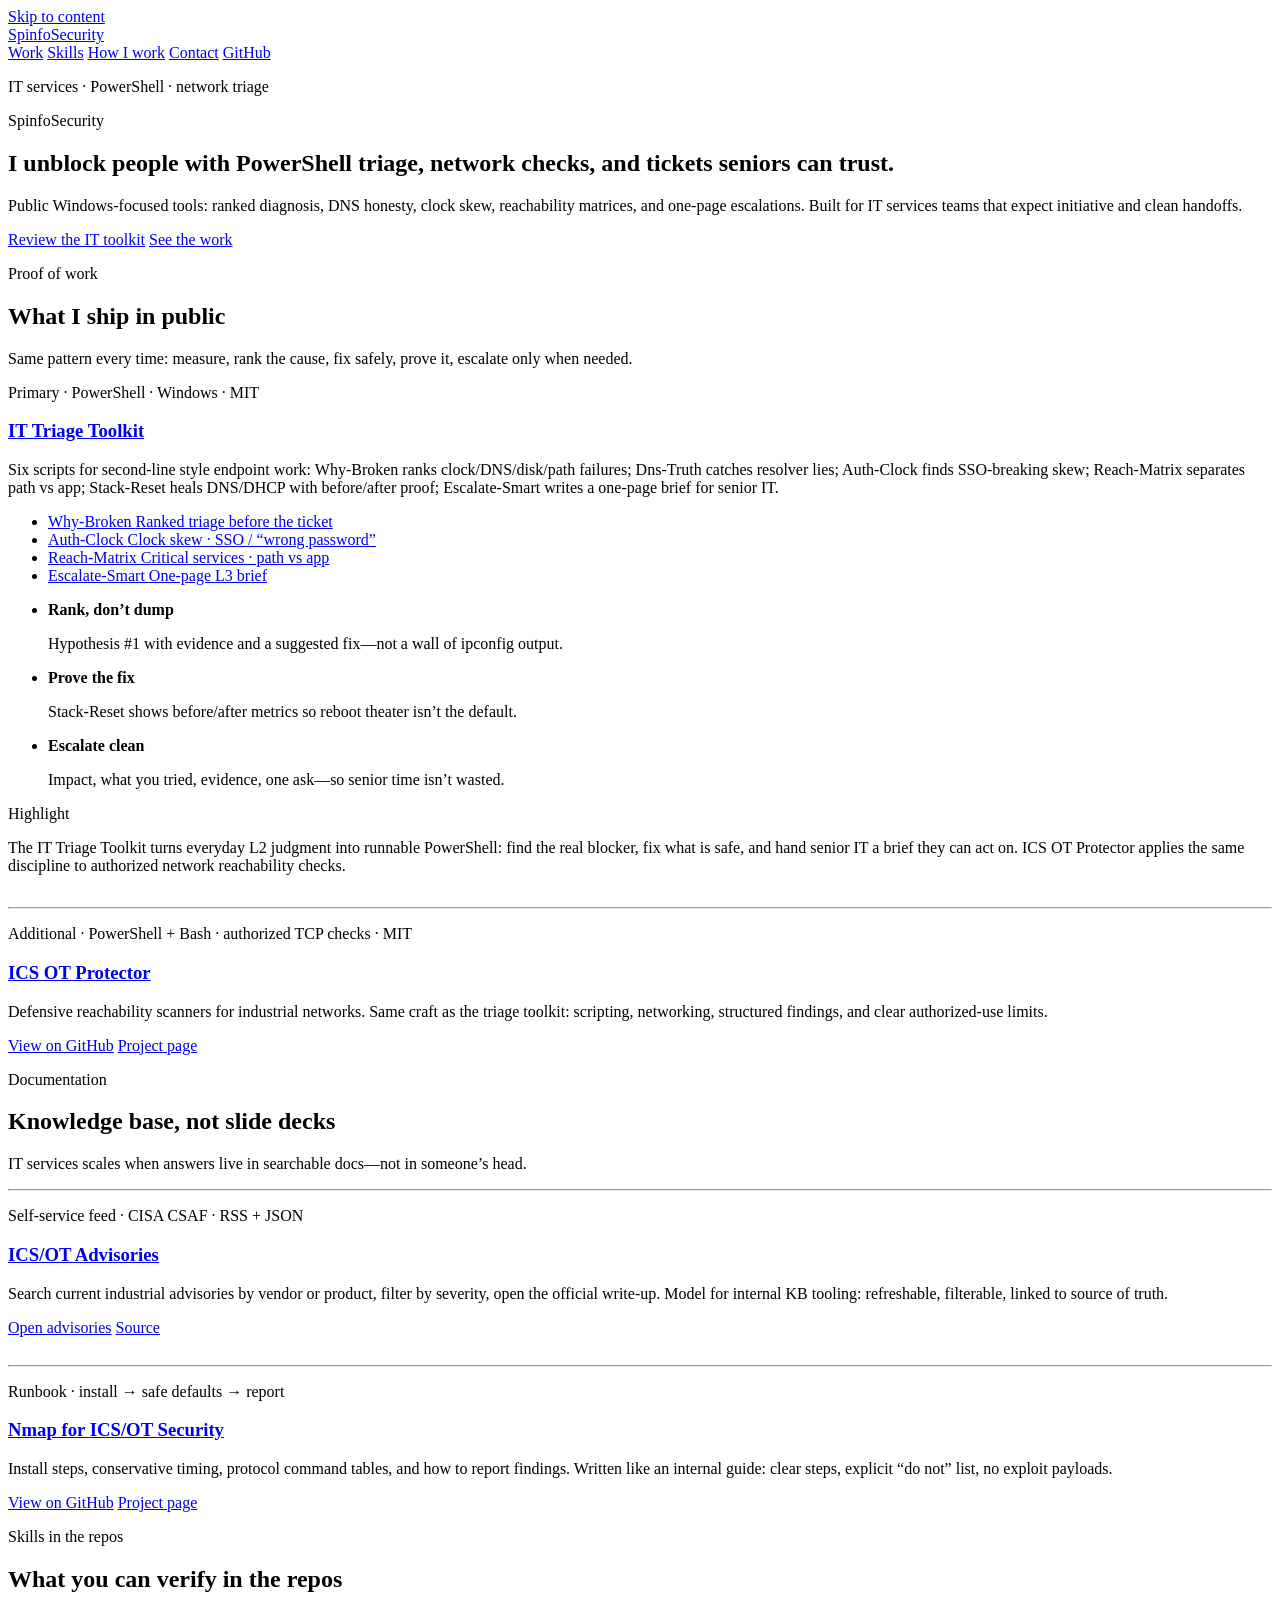
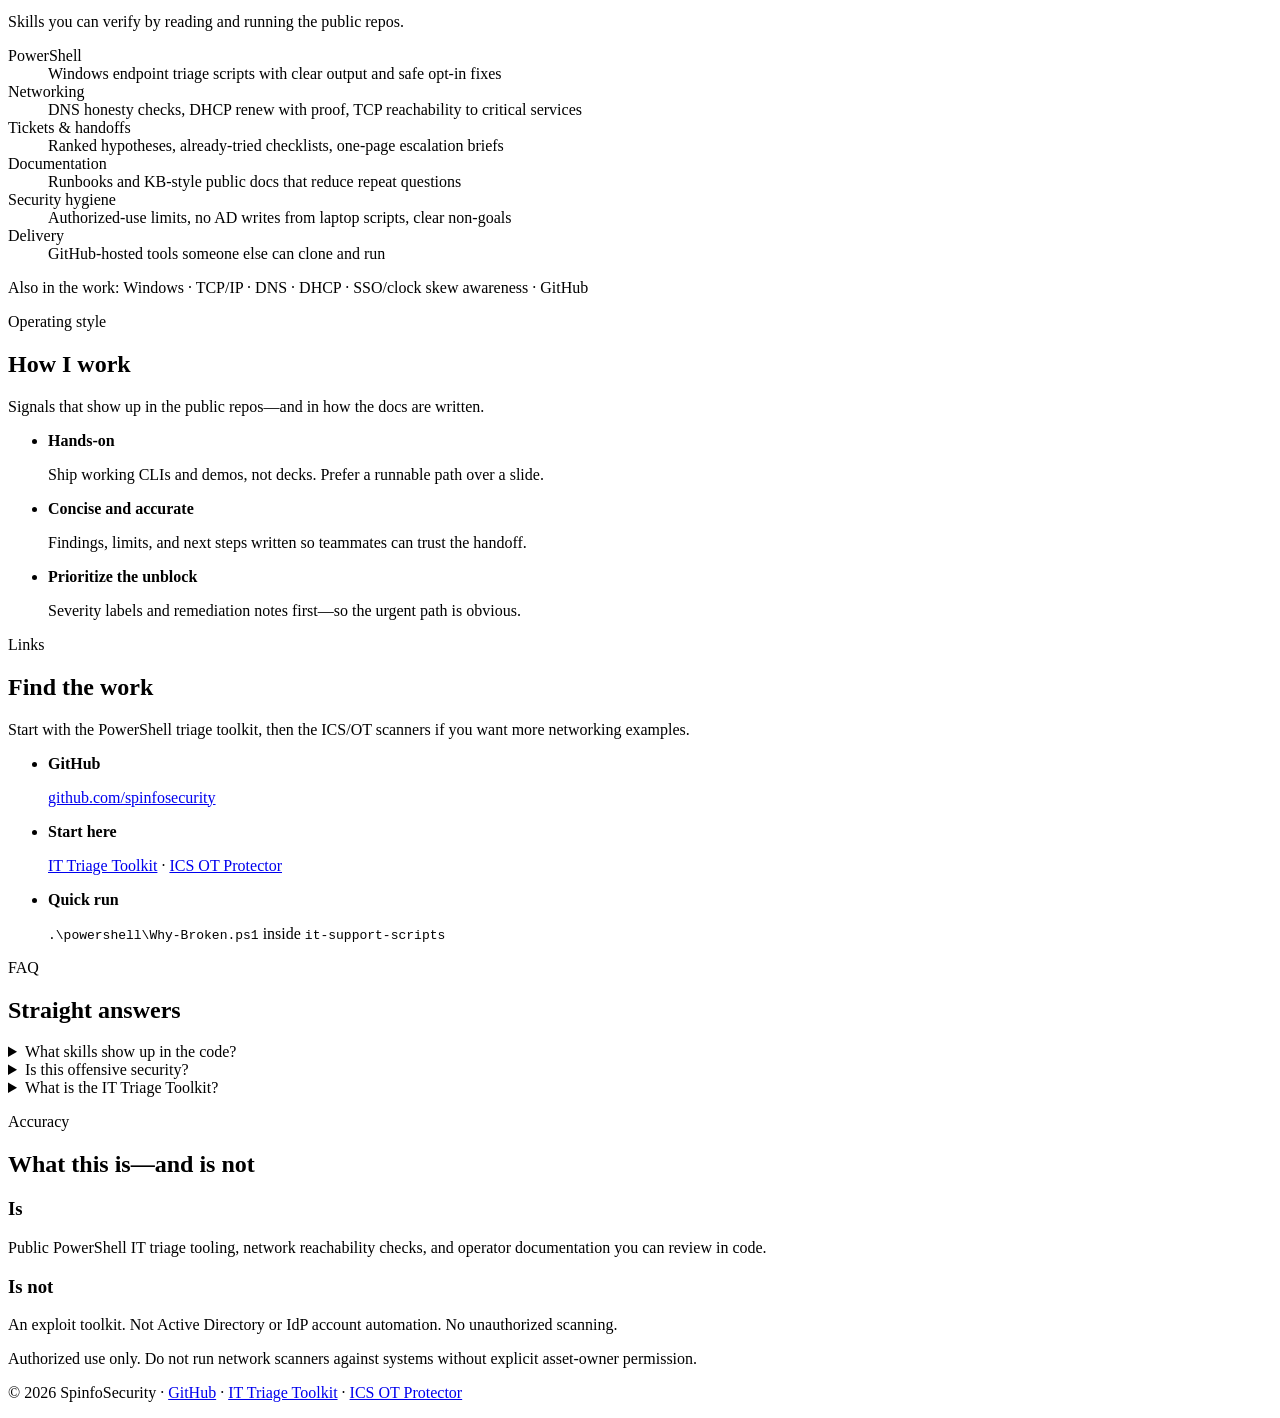
==== commit efc38db0: "Remove interview/job-seeking meta from public copy Drop role-targeting FAQ, seeks Occupation, 'open " ====
--- a/docs/job-hunting-site/index.html
+++ b/docs/job-hunting-site/index.html
@@ -3,25 +3,25 @@
 <head>
   <meta charset="utf-8">
   <meta name="viewport" content="width=device-width, initial-scale=1">
-  <title>SpinfoSecurity | IT Automation &amp; Network Troubleshooting</title>
-  <meta name="description" content="I build PowerShell and Bash tools that check network connectivity, leave clear notes for the next person, and document the fix. Open source—open to IT support and operations roles.">
+  <title>SpinfoSecurity | PowerShell IT Triage &amp; Network Troubleshooting</title>
+  <meta name="description" content="PowerShell IT triage toolkit for Windows endpoints: ranked diagnosis, DNS honesty, clock skew, reachability checks, and clean escalations. Built for IT services teams that move fast.">
   <meta name="robots" content="index,follow,max-snippet:-1,max-image-preview:large">
   <meta name="author" content="SpinfoSecurity">
-  <meta name="keywords" content="IT automation, PowerShell, Bash, network troubleshooting, TCP/IP, technical support, IT documentation, Windows, Linux, GitHub Actions">
+  <meta name="keywords" content="IT services, PowerShell, network troubleshooting, TCP/IP, DNS, DHCP, technical support, Windows, ticket escalation, IT documentation">
   <link rel="canonical" href="https://spinfosecurity.github.io/">
   <link rel="icon" href="/favicon.svg" type="image/svg+xml">
   <meta name="theme-color" content="#0a1219">
   <meta property="og:type" content="website">
   <meta property="og:locale" content="en_US">
   <meta property="og:site_name" content="SpinfoSecurity">
-  <meta property="og:title" content="SpinfoSecurity | IT Automation &amp; Network Troubleshooting">
-  <meta property="og:description" content="PowerShell and Bash you can read in public: network checks, clear handoffs, and docs that cut repeat questions.">
+  <meta property="og:title" content="SpinfoSecurity | PowerShell IT Triage">
+  <meta property="og:description" content="PowerShell tools for ranked endpoint triage, DNS/path checks, and escalation briefs—built for IT services work.">
   <meta property="og:url" content="https://spinfosecurity.github.io/">
   <meta property="og:image" content="https://spinfosecurity.github.io/og-image.svg">
   <meta name="twitter:card" content="summary_large_image">
   <meta name="twitter:image" content="https://spinfosecurity.github.io/og-image.svg">
-  <meta name="twitter:title" content="SpinfoSecurity | IT Automation &amp; Network Troubleshooting">
-  <meta name="twitter:description" content="Scripting, network checks, and practical docs—open to IT support and operations roles.">
+  <meta name="twitter:title" content="SpinfoSecurity | PowerShell IT Triage">
+  <meta name="twitter:description" content="Endpoint triage, network checks, and clean handoffs in public PowerShell.">
   <link rel="preconnect" href="https://fonts.googleapis.com">
   <link rel="preconnect" href="https://fonts.gstatic.com" crossorigin>
   <link href="https://fonts.googleapis.com/css2?family=IBM+Plex+Mono:wght@500;600&family=IBM+Plex+Sans:wght@400;600;700&family=Space+Grotesk:wght@500;600;700&display=swap" rel="stylesheet">
@@ -36,33 +36,59 @@
         "name": "SpinfoSecurity",
         "url": "https://spinfosecurity.github.io/",
         "sameAs": ["https://github.com/spinfosecurity"],
-        "jobTitle": "IT automation developer",
-        "description": "Builds public PowerShell and Bash tools for network troubleshooting, clear handoffs, and practical documentation.",
+        "jobTitle": "PowerShell IT triage and network troubleshooting",
+        "description": "Builds public PowerShell tools for endpoint triage, DNS/path checks, and clean escalations, plus defensive network reachability scanners.",
         "knowsAbout": [
-          "PowerShell automation",
-          "Bash scripting",
+          "PowerShell",
+          "Windows endpoint troubleshooting",
+          "DNS and DHCP",
+          "TCP/IP reachability",
+          "Technical documentation",
+          "Ticket escalation quality",
           "Network troubleshooting",
-          "TCP/IP",
-          "Technical documentation",
-          "Windows",
-          "Linux",
           "Security hygiene",
           "IT automation",
-          "GitHub Actions"
-        ],
-        "seeks": {
-          "@type": "Occupation",
-          "name": "IT services, technical support, and IT operations roles"
-        }
+          "GitHub"
+        ]
       },
       {
         "@type": "WebSite",
         "@id": "https://spinfosecurity.github.io/#website",
         "url": "https://spinfosecurity.github.io/",
         "name": "SpinfoSecurity Portfolio",
-        "description": "Portfolio of PowerShell and Bash automation, network troubleshooting tools, and practical documentation.",
+        "description": "PowerShell IT triage portfolio: endpoint diagnosis, network checks, and escalation briefs in public code.",
         "publisher": { "@id": "https://spinfosecurity.github.io/#person" },
         "inLanguage": "en-US"
+      },
+      {
+        "@type": "FAQPage",
+        "@id": "https://spinfosecurity.github.io/#faq",
+        "mainEntity": [
+          {
+            "@type": "Question",
+            "name": "What skills show up in the public code?",
+            "acceptedAnswer": {
+              "@type": "Answer",
+              "text": "PowerShell on Windows for ranked endpoint triage, DNS honesty checks, clock skew (SSO), critical-service reachability, DNS/DHCP reset with proof, and one-page escalation briefs. Additional public work covers TCP reachability scanning and operator documentation."
+            }
+          },
+          {
+            "@type": "Question",
+            "name": "Is this offensive security or penetration testing?",
+            "acceptedAnswer": {
+              "@type": "Answer",
+              "text": "No. The public tools perform authorized defensive TCP reachability checks. They are not an exploit framework, credential tester, or substitute for a full penetration test."
+            }
+          },
+          {
+            "@type": "Question",
+            "name": "What is the IT Triage Toolkit?",
+            "acceptedAnswer": {
+              "@type": "Answer",
+              "text": "Six PowerShell scripts for second-line style work: ranked diagnosis, DNS honesty, auth clock, reach matrix, stack reset with proof, and smart escalation."
+            }
+          }
+        ]
       }
     ]
   }
@@ -85,13 +111,13 @@
   <main id="main">
     <section class="hero-band" aria-labelledby="hero-heading">
       <div class="wrap hero">
-        <p class="kicker">Open to IT support and operations roles</p>
+        <p class="kicker">IT services · PowerShell · network triage</p>
         <p class="hero-brand">SpinfoSecurity</p>
-        <h1 id="hero-heading" class="hero-title">I write scripts that find what’s broken—and notes that help the next person fix it.</h1>
-        <p class="lede">Most of my public work is PowerShell and Bash on Windows and Linux: check if something is reachable, write a clear finding, and leave a short path forward. You can open the repos and see exactly how I work.</p>
+        <h1 id="hero-heading" class="hero-title">I unblock people with PowerShell triage, network checks, and tickets seniors can trust.</h1>
+        <p class="lede">Public Windows-focused tools: ranked diagnosis, DNS honesty, clock skew, reachability matrices, and one-page escalations. Built for IT services teams that expect initiative and clean handoffs.</p>
         <div class="actions">
-          <a class="btn" href="https://github.com/spinfosecurity/ics-ot-protector">Open the main project</a>
-          <a class="btn btn-ghost" href="#work">Browse the work</a>
+          <a class="btn" href="https://github.com/spinfosecurity/spinfosecurity/tree/main/it-support-scripts">Review the IT toolkit</a>
+          <a class="btn btn-ghost" href="#work">See the work</a>
         </div>
       </div>
     </section>
@@ -99,36 +125,36 @@
     <div class="wrap">
       <section class="section" id="work" aria-labelledby="work-heading">
         <p class="section-label">Proof of work</p>
-        <h2 id="work-heading">What I’ve built in the open</h2>
-        <p class="section-intro">I try to make the same move every time: automate the check, write it down clearly, and make the safe next step obvious.</p>
+        <h2 id="work-heading">What I ship in public</h2>
+        <p class="section-intro">Same pattern every time: measure, rank the cause, fix safely, prove it, escalate only when needed.</p>
 
         <article class="feature">
-          <p class="feature-meta">Main project · PowerShell + Bash · Windows &amp; Linux · MIT</p>
-          <h3><a href="/projects/ics-ot-protector/">ICS OT Protector</a></h3>
-          <p>A set of small tools that ask a simple question: can we reach this service on a network we’re allowed to check? They print a structured report with severity so someone else can pick up the work without a long handoff. The domain is industrial networks. The habits that transfer are scripting, networking, and clean documentation.</p>
+          <p class="feature-meta">Primary · PowerShell · Windows · MIT</p>
+          <h3><a href="https://github.com/spinfosecurity/spinfosecurity/tree/main/it-support-scripts">IT Triage Toolkit</a></h3>
+          <p>Six scripts for second-line style endpoint work: Why-Broken ranks clock/DNS/disk/path failures; Dns-Truth catches resolver lies; Auth-Clock finds SSO-breaking skew; Reach-Matrix separates path vs app; Stack-Reset heals DNS/DHCP with before/after proof; Escalate-Smart writes a one-page brief for senior IT.</p>
           <ul class="sector-list">
             <li>
-              <a href="https://github.com/spinfosecurity/ics-ot-protector/tree/main/scanners/water">
-                Water &amp; wastewater
-                <span>Interactive checks · clear findings</span>
+              <a href="https://github.com/spinfosecurity/spinfosecurity/blob/main/it-support-scripts/powershell/Why-Broken.ps1">
+                Why-Broken
+                <span>Ranked triage before the ticket</span>
               </a>
             </li>
             <li>
-              <a href="https://github.com/spinfosecurity/ics-ot-protector/tree/main/scanners/energy-grid">
-                Power grid &amp; substation
-                <span>Subnet checks · common industrial ports</span>
+              <a href="https://github.com/spinfosecurity/spinfosecurity/blob/main/it-support-scripts/powershell/Auth-Clock.ps1">
+                Auth-Clock
+                <span>Clock skew · SSO / “wrong password”</span>
               </a>
             </li>
             <li>
-              <a href="https://github.com/spinfosecurity/ics-ot-protector/tree/main/scanners/bas">
-                Building automation
-                <span>BACnet / BMS exposure review</span>
+              <a href="https://github.com/spinfosecurity/spinfosecurity/blob/main/it-support-scripts/powershell/Reach-Matrix.ps1">
+                Reach-Matrix
+                <span>Critical services · path vs app</span>
               </a>
             </li>
             <li>
-              <a href="https://github.com/spinfosecurity/ics-ot-protector/tree/main/scanners/rail">
-                Rail &amp; transit
-                <span>Remote access and protocol checks</span>
+              <a href="https://github.com/spinfosecurity/spinfosecurity/blob/main/it-support-scripts/powershell/Escalate-Smart.ps1">
+                Escalate-Smart
+                <span>One-page L3 brief</span>
               </a>
             </li>
           </ul>
@@ -136,150 +162,181 @@
 
         <ul class="proof-grid">
           <li>
-            <strong>Scripts over one-offs</strong>
-            <p>If I’ll do it twice, I write a small tool so the next check matches the last one.</p>
-          </li>
-          <li>
-            <strong>Notes someone else can trust</strong>
-            <p>Findings include severity and who should care—so the ticket doesn’t die in chat.</p>
-          </li>
-          <li>
-            <strong>Docs that save time</strong>
-            <p>Runbooks and a searchable advisories page so people can answer common questions themselves.</p>
+            <strong>Rank, don’t dump</strong>
+            <p>Hypothesis #1 with evidence and a suggested fix—not a wall of ipconfig output.</p>
+          </li>
+          <li>
+            <strong>Prove the fix</strong>
+            <p>Stack-Reset shows before/after metrics so reboot theater isn’t the default.</p>
+          </li>
+          <li>
+            <strong>Escalate clean</strong>
+            <p>Impact, what you tried, evidence, one ask—so senior time isn’t wasted.</p>
           </li>
         </ul>
 
         <div class="proud" aria-labelledby="proud-heading">
-          <p class="section-label" id="proud-heading">A piece of work I’m proud of</p>
-          <p>I pulled four separate scanners into one project with shared pieces, tests, and a sample report you can review without running a live scan. It isn’t flashy. It’s something another person can clone, run, and understand—with the limits written in plain language.</p>
+          <p class="section-label" id="proud-heading">Highlight</p>
+          <p>The IT Triage Toolkit turns everyday L2 judgment into runnable PowerShell: find the real blocker, fix what is safe, and hand senior IT a brief they can act on. ICS OT Protector applies the same discipline to authorized network reachability checks.</p>
         </div>
+
+        <hr class="feature-rule" style="margin-top: 2rem;">
+
+        <article class="feature">
+          <p class="feature-meta">Additional · PowerShell + Bash · authorized TCP checks · MIT</p>
+          <h3><a href="/projects/ics-ot-protector/">ICS OT Protector</a></h3>
+          <p>Defensive reachability scanners for industrial networks. Same craft as the triage toolkit: scripting, networking, structured findings, and clear authorized-use limits.</p>
+          <div class="actions">
+            <a class="btn" href="https://github.com/spinfosecurity/ics-ot-protector">View on GitHub</a>
+            <a class="btn btn-ghost" href="/projects/ics-ot-protector/">Project page</a>
+          </div>
+        </article>
       </section>
 
       <section class="section" id="docs" aria-labelledby="docs-heading">
         <p class="section-label">Documentation</p>
-        <h2 id="docs-heading">I write things down so the team doesn’t have to ask twice</h2>
-        <p class="section-intro">Good support work scales when answers live in a place people can search—not only in someone’s memory.</p>
+        <h2 id="docs-heading">Knowledge base, not slide decks</h2>
+        <p class="section-intro">IT services scales when answers live in searchable docs—not in someone’s head.</p>
 
         <hr class="feature-rule">
 
         <article class="feature">
-          <p class="feature-meta">Searchable feed · weekly refresh · RSS + JSON</p>
+          <p class="feature-meta">Self-service feed · CISA CSAF · RSS + JSON</p>
           <h3><a href="https://spinfosecurity.github.io/ics-ot-advisories/">ICS/OT Advisories</a></h3>
-          <p>A simple site for browsing current industrial advisories by vendor or product. Filter by severity, then open the official write-up. It’s the kind of self-serve page I like building for busy teams.</p>
+          <p>Search current industrial advisories by vendor or product, filter by severity, open the official write-up. Model for internal KB tooling: refreshable, filterable, linked to source of truth.</p>
           <div class="actions">
-            <a class="btn" href="https://spinfosecurity.github.io/ics-ot-advisories/">Open the advisories</a>
-            <a class="btn btn-ghost" href="https://github.com/spinfosecurity/ics-ot-advisories">View source</a>
+            <a class="btn" href="https://spinfosecurity.github.io/ics-ot-advisories/">Open advisories</a>
+            <a class="btn btn-ghost" href="https://github.com/spinfosecurity/ics-ot-advisories">Source</a>
           </div>
         </article>
 
         <hr class="feature-rule" style="margin-top: 1.75rem;">
 
         <article class="feature">
-          <p class="feature-meta">How-to guide · install → safe defaults → report</p>
+          <p class="feature-meta">Runbook · install → safe defaults → report</p>
           <h3><a href="/projects/nmap-ot-howto/">Nmap for ICS/OT Security</a></h3>
-          <p>A step-by-step guide: install Nmap, use careful settings, identify common protocols, and write up what you found. Clear “do this / don’t do that” language. No exploit recipes.</p>
+          <p>Install steps, conservative timing, protocol command tables, and how to report findings. Written like an internal guide: clear steps, explicit “do not” list, no exploit payloads.</p>
           <div class="actions">
-            <a class="btn" href="https://github.com/spinfosecurity/nmap-ot-howto">Read on GitHub</a>
+            <a class="btn" href="https://github.com/spinfosecurity/nmap-ot-howto">View on GitHub</a>
             <a class="btn btn-ghost" href="/projects/nmap-ot-howto/">Project page</a>
           </div>
         </article>
       </section>
 
       <section class="section" id="skills" aria-labelledby="skills-heading">
-        <p class="section-label">Skills</p>
-        <h2 id="skills-heading">What shows up when you open the code</h2>
-        <p class="section-intro">These are habits you can check in the repositories—not a list of job titles I’ve held.</p>
+        <p class="section-label">Skills in the repos</p>
+        <h2 id="skills-heading">What you can verify in the repos</h2>
+        <p class="section-intro">Skills you can verify by reading and running the public repos.</p>
 
         <dl class="skill-list">
           <div>
-            <dt>Scripting</dt>
-            <dd>PowerShell and Bash on Windows and Linux, with shared settings and tools other people can run</dd>
+            <dt>PowerShell</dt>
+            <dd>Windows endpoint triage scripts with clear output and safe opt-in fixes</dd>
           </div>
           <div>
             <dt>Networking</dt>
-            <dd>Checking reachability, identifying open ports and services, and turning that into a clear finding</dd>
-          </div>
-          <div>
-            <dt>Handoffs</dt>
-            <dd>Structured reports, severity labels, and a demo path so you can see triage without a live network</dd>
+            <dd>DNS honesty checks, DHCP renew with proof, TCP reachability to critical services</dd>
+          </div>
+          <div>
+            <dt>Tickets &amp; handoffs</dt>
+            <dd>Ranked hypotheses, already-tried checklists, one-page escalation briefs</dd>
           </div>
           <div>
             <dt>Documentation</dt>
-            <dd>How-to guides, review maps, and a searchable advisories page aimed at real questions</dd>
-          </div>
-          <div>
-            <dt>Security habits</dt>
-            <dd>Authorized use only, plain-language limits, and notes that point toward remediation</dd>
+            <dd>Runbooks and KB-style public docs that reduce repeat questions</dd>
+          </div>
+          <div>
+            <dt>Security hygiene</dt>
+            <dd>Authorized-use limits, no AD writes from laptop scripts, clear non-goals</dd>
           </div>
           <div>
             <dt>Delivery</dt>
-            <dd>Git, GitHub Actions, versioned docs, and tools written for someone other than me</dd>
+            <dd>GitHub-hosted tools someone else can clone and run</dd>
           </div>
         </dl>
 
-        <p class="keyword-plain">Also in the work: Windows · Linux · TCP/IP · Nmap · GitHub Actions · advisory awareness</p>
+        <p class="keyword-plain">Also in the work: Windows · TCP/IP · DNS · DHCP · SSO/clock skew awareness · GitHub</p>
       </section>
 
       <section class="section" id="how" aria-labelledby="how-heading">
-        <p class="section-label">How I work</p>
-        <h2 id="how-heading">What you’ll notice if we work together</h2>
-        <p class="section-intro">These show up in the repos and in how the docs are written.</p>
+        <p class="section-label">Operating style</p>
+        <h2 id="how-heading">How I work</h2>
+        <p class="section-intro">Signals that show up in the public repos—and in how the docs are written.</p>
         <ul class="proof-grid">
           <li>
-            <strong>I’d rather ship a tool</strong>
-            <p>A small script and a short note beat a long explanation that only I understand.</p>
-          </li>
-          <li>
-            <strong>I write for the next person</strong>
-            <p>Findings and limits should be clear enough that a teammate can act without calling me.</p>
-          </li>
-          <li>
-            <strong>I put the urgent path first</strong>
-            <p>Severity and next steps up front—so the important work doesn’t hide in the details.</p>
+            <strong>Hands-on</strong>
+            <p>Ship working CLIs and demos, not decks. Prefer a runnable path over a slide.</p>
+          </li>
+          <li>
+            <strong>Concise and accurate</strong>
+            <p>Findings, limits, and next steps written so teammates can trust the handoff.</p>
+          </li>
+          <li>
+            <strong>Prioritize the unblock</strong>
+            <p>Severity labels and remediation notes first—so the urgent path is obvious.</p>
           </li>
         </ul>
       </section>
 
       <section class="section" id="contact" aria-labelledby="contact-heading">
-        <p class="section-label">Contact</p>
-        <h2 id="contact-heading">Happy to talk</h2>
-        <p class="section-intro">I’m looking for IT support and IT operations roles where scripting, networking, and clear communication matter.</p>
+        <p class="section-label">Links</p>
+        <h2 id="contact-heading">Find the work</h2>
+        <p class="section-intro">Start with the PowerShell triage toolkit, then the ICS/OT scanners if you want more networking examples.</p>
         <ul class="contact-list">
           <li>
             <strong>GitHub</strong>
             <p><a href="https://github.com/spinfosecurity">github.com/spinfosecurity</a></p>
           </li>
           <li>
-            <strong>Short review maps</strong>
-            <p><a href="https://github.com/spinfosecurity/ics-ot-protector/blob/main/docs/for-employers.md">ICS OT Protector</a> · <a href="https://github.com/spinfosecurity/ics-ot-advisories/blob/main/FOR-EMPLOYERS.md">Advisories</a> · <a href="https://github.com/spinfosecurity/nmap-ot-howto/blob/main/FOR-EMPLOYERS.md">Nmap howto</a></p>
-          </li>
-          <li>
-            <strong>Try a demo without a live scan</strong>
-            <p>In ICS OT Protector, run <code>./scripts/review_scan_report.sh docs/sample-report.json</code></p>
+            <strong>Start here</strong>
+            <p><a href="https://github.com/spinfosecurity/spinfosecurity/tree/main/it-support-scripts">IT Triage Toolkit</a> · <a href="https://github.com/spinfosecurity/ics-ot-protector">ICS OT Protector</a></p>
+          </li>
+          <li>
+            <strong>Quick run</strong>
+            <p><code>.\powershell\Why-Broken.ps1</code> inside <code>it-support-scripts</code></p>
           </li>
         </ul>
       </section>
 
+      <section class="section" id="faq" aria-labelledby="faq-heading">
+        <p class="section-label">FAQ</p>
+        <h2 id="faq-heading">Straight answers</h2>
+        <div class="faq">
+          <details>
+            <summary>What skills show up in the code?</summary>
+            <p>PowerShell endpoint triage, DNS/DHCP checks, clock skew for SSO, critical-service reachability, escalation briefs, plus authorized TCP reachability tooling and runbook-style docs.</p>
+          </details>
+          <details>
+            <summary>Is this offensive security?</summary>
+            <p>No. IT triage scripts are endpoint diagnostics. ICS tools perform authorized defensive TCP reachability checks only—not exploits, credential testing, or pen-tests.</p>
+          </details>
+          <details>
+            <summary>What is the IT Triage Toolkit?</summary>
+            <p>Six PowerShell scripts for second-line style work: ranked diagnosis, DNS honesty, auth clock, reach matrix, stack reset with proof, and smart escalation.</p>
+          </details>
+        </div>
+      </section>
+
       <section class="section" aria-labelledby="truth-heading">
-        <p class="section-label">Straight talk</p>
-        <h2 id="truth-heading">What this is—and isn’t</h2>
+        <p class="section-label">Accuracy</p>
+        <h2 id="truth-heading">What this is—and is not</h2>
         <div class="truth-box">
           <article>
-            <h3>This is</h3>
-            <p>Public PowerShell and Bash work, network reachability checks, and practical docs you can read and run.</p>
+            <h3>Is</h3>
+            <p>Public PowerShell IT triage tooling, network reachability checks, and operator documentation you can review in code.</p>
           </article>
           <article>
-            <h3>This isn’t</h3>
-            <p>An exploit toolkit. It’s also not a claim that I’ve done Active Directory, ServiceNow, or years of helpdesk work. Authorized use only.</p>
+            <h3>Is not</h3>
+            <p>An exploit toolkit. Not Active Directory or IdP account automation. No unauthorized scanning.</p>
           </article>
         </div>
-        <p class="notice">Only use these tools on systems you have permission to assess.</p>
+        <p class="notice">Authorized use only. Do not run network scanners against systems without explicit asset-owner permission.</p>
       </section>
     </div>
   </main>
 
   <footer class="wrap">
-    <p>© 2026 SpinfoSecurity · <a href="https://github.com/spinfosecurity">GitHub</a> · <a href="/projects/ics-ot-protector/">ICS OT Protector</a> · <a href="https://spinfosecurity.github.io/ics-ot-advisories/">Advisories</a> · <a href="/projects/nmap-ot-howto/">Nmap howto</a></p>
+    <p>© 2026 SpinfoSecurity · <a href="https://github.com/spinfosecurity">GitHub</a> · <a href="https://github.com/spinfosecurity/spinfosecurity/tree/main/it-support-scripts">IT Triage Toolkit</a> · <a href="/projects/ics-ot-protector/">ICS OT Protector</a></p>
   </footer>
 </body>
 </html>
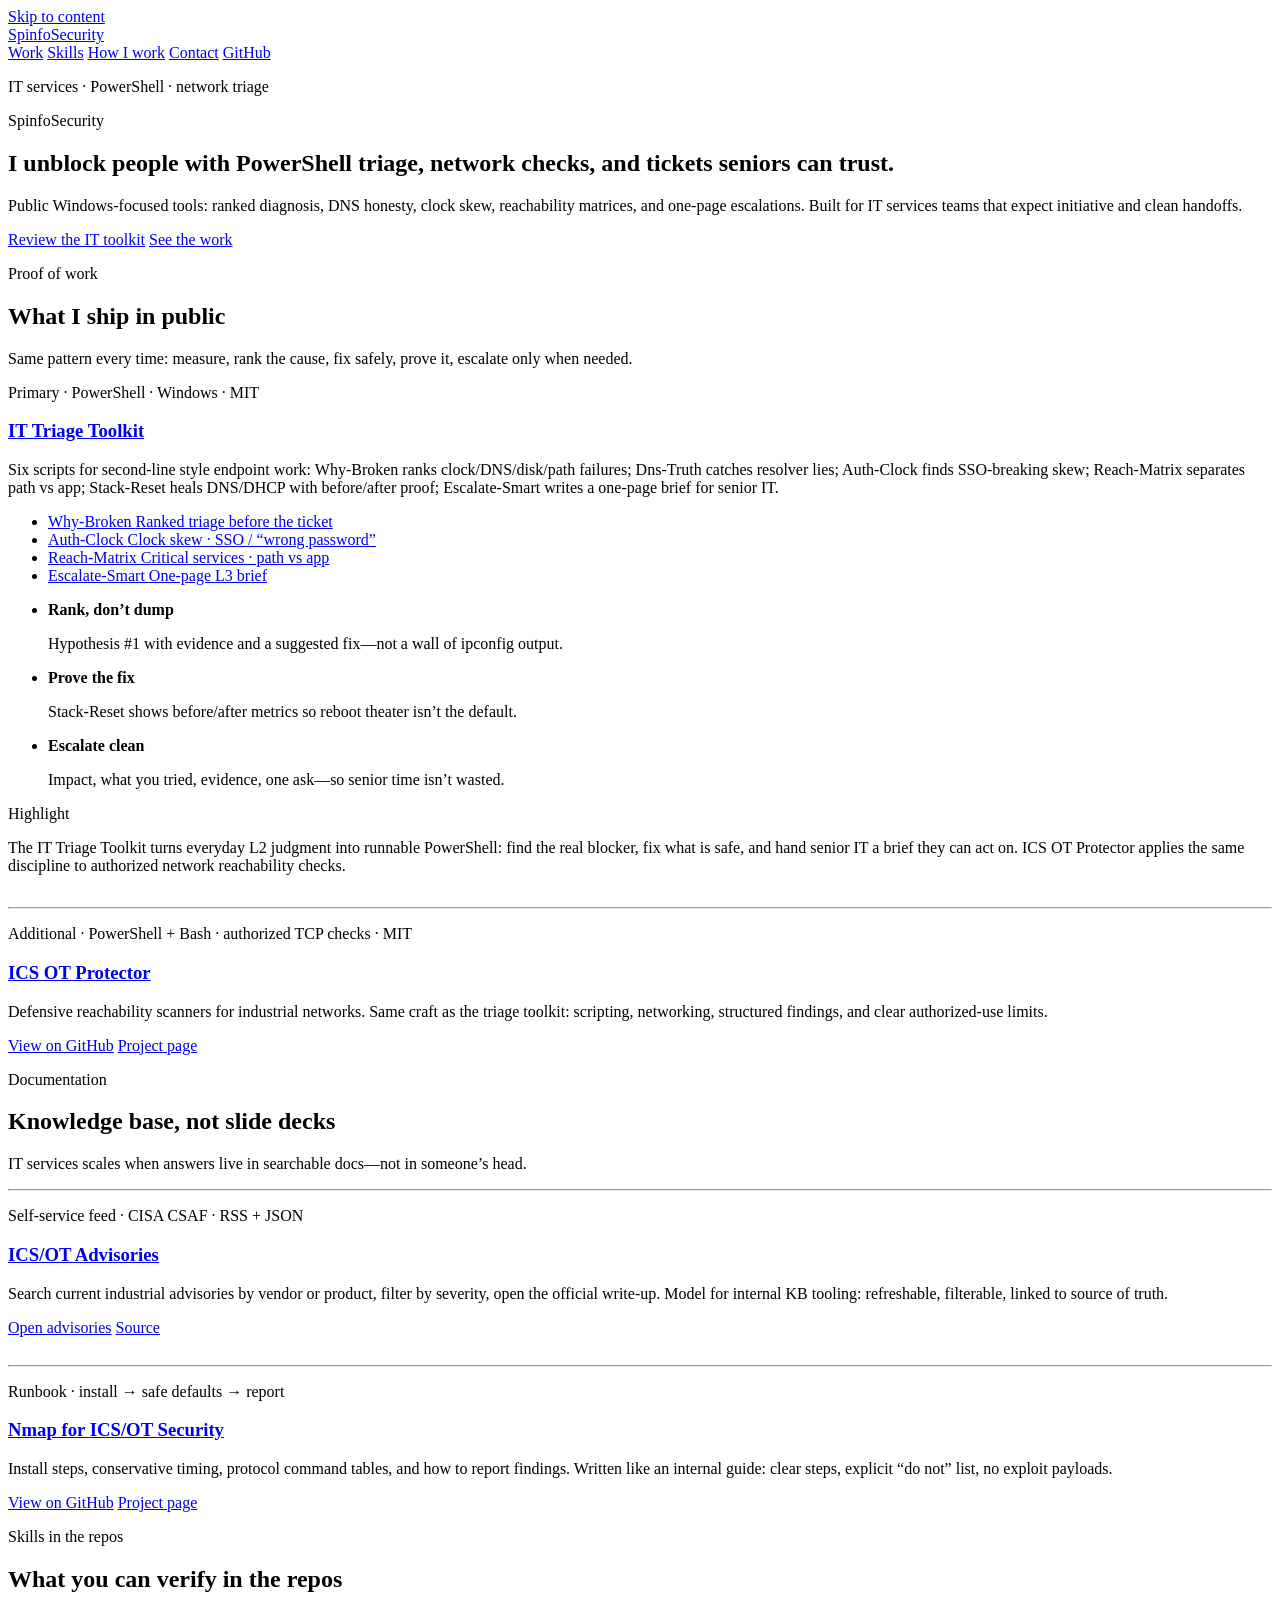
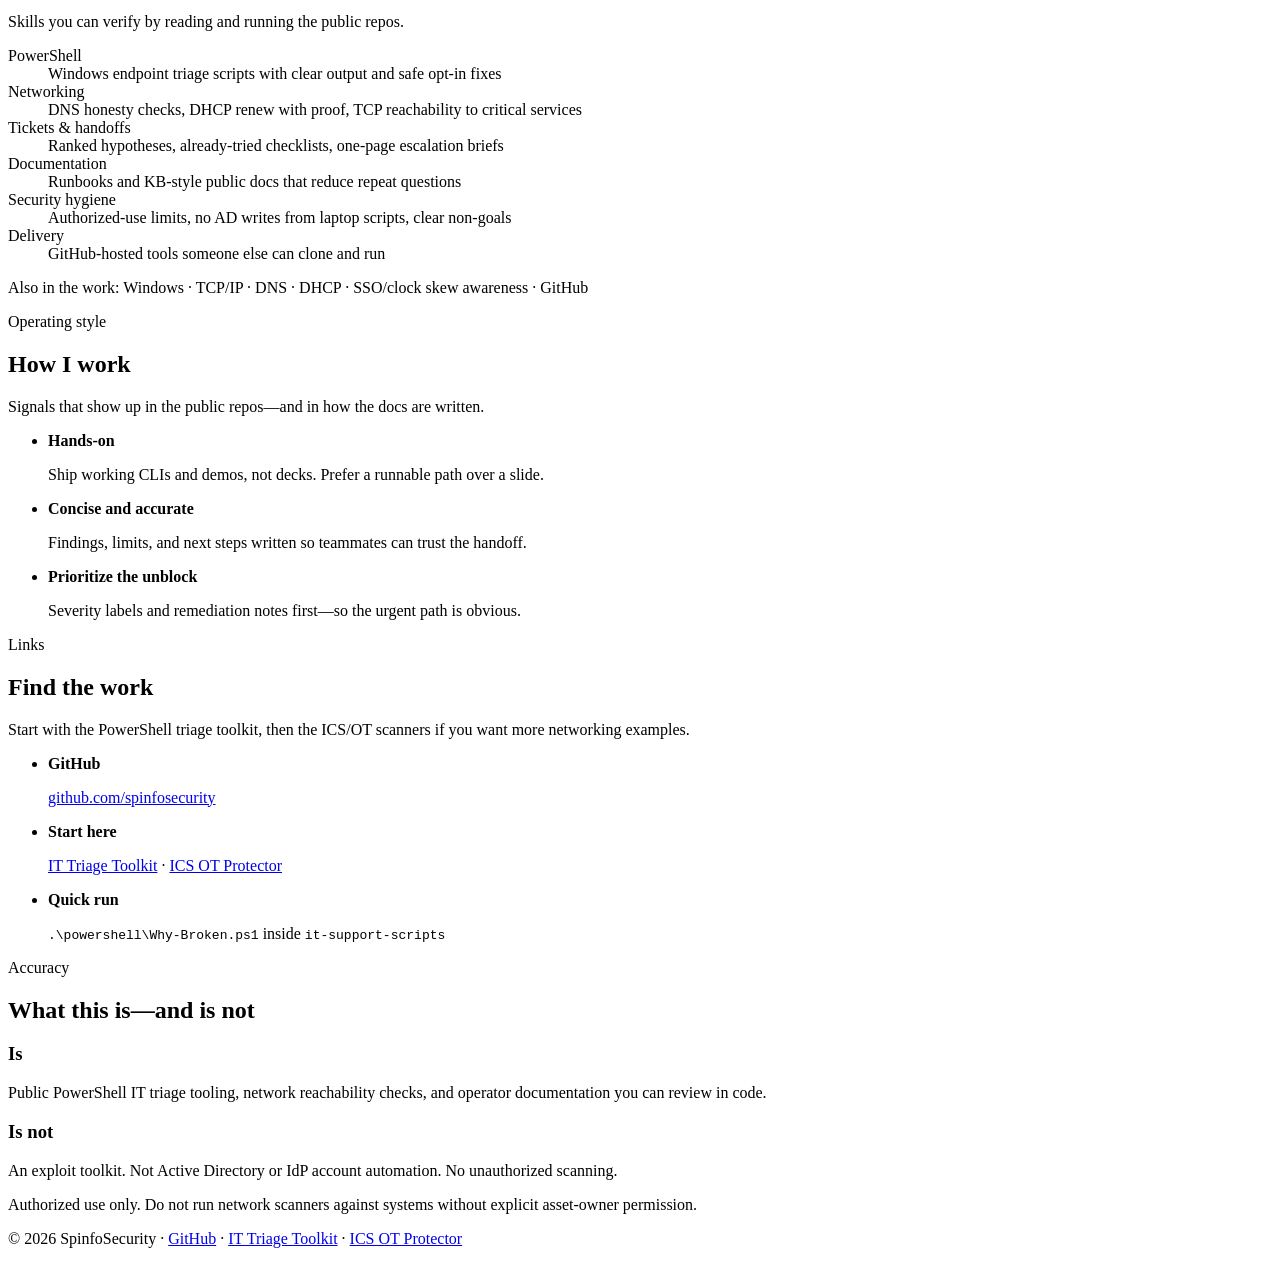
==== commit f9dbe508: "Remove visible FAQ block from portfolio homepage Previous change only dropped FAQPage schema; this r" ====
--- a/docs/job-hunting-site/index.html
+++ b/docs/job-hunting-site/index.html
@@ -59,36 +59,6 @@
         "description": "PowerShell IT triage portfolio: endpoint diagnosis, network checks, and escalation briefs in public code.",
         "publisher": { "@id": "https://spinfosecurity.github.io/#person" },
         "inLanguage": "en-US"
-      },
-      {
-        "@type": "FAQPage",
-        "@id": "https://spinfosecurity.github.io/#faq",
-        "mainEntity": [
-          {
-            "@type": "Question",
-            "name": "What skills show up in the public code?",
-            "acceptedAnswer": {
-              "@type": "Answer",
-              "text": "PowerShell on Windows for ranked endpoint triage, DNS honesty checks, clock skew (SSO), critical-service reachability, DNS/DHCP reset with proof, and one-page escalation briefs. Additional public work covers TCP reachability scanning and operator documentation."
-            }
-          },
-          {
-            "@type": "Question",
-            "name": "Is this offensive security or penetration testing?",
-            "acceptedAnswer": {
-              "@type": "Answer",
-              "text": "No. The public tools perform authorized defensive TCP reachability checks. They are not an exploit framework, credential tester, or substitute for a full penetration test."
-            }
-          },
-          {
-            "@type": "Question",
-            "name": "What is the IT Triage Toolkit?",
-            "acceptedAnswer": {
-              "@type": "Answer",
-              "text": "Six PowerShell scripts for second-line style work: ranked diagnosis, DNS honesty, auth clock, reach matrix, stack reset with proof, and smart escalation."
-            }
-          }
-        ]
       }
     ]
   }
@@ -296,25 +266,6 @@
             <p><code>.\powershell\Why-Broken.ps1</code> inside <code>it-support-scripts</code></p>
           </li>
         </ul>
-      </section>
-
-      <section class="section" id="faq" aria-labelledby="faq-heading">
-        <p class="section-label">FAQ</p>
-        <h2 id="faq-heading">Straight answers</h2>
-        <div class="faq">
-          <details>
-            <summary>What skills show up in the code?</summary>
-            <p>PowerShell endpoint triage, DNS/DHCP checks, clock skew for SSO, critical-service reachability, escalation briefs, plus authorized TCP reachability tooling and runbook-style docs.</p>
-          </details>
-          <details>
-            <summary>Is this offensive security?</summary>
-            <p>No. IT triage scripts are endpoint diagnostics. ICS tools perform authorized defensive TCP reachability checks only—not exploits, credential testing, or pen-tests.</p>
-          </details>
-          <details>
-            <summary>What is the IT Triage Toolkit?</summary>
-            <p>Six PowerShell scripts for second-line style work: ranked diagnosis, DNS honesty, auth clock, reach matrix, stack reset with proof, and smart escalation.</p>
-          </details>
-        </div>
       </section>
 
       <section class="section" aria-labelledby="truth-heading">
